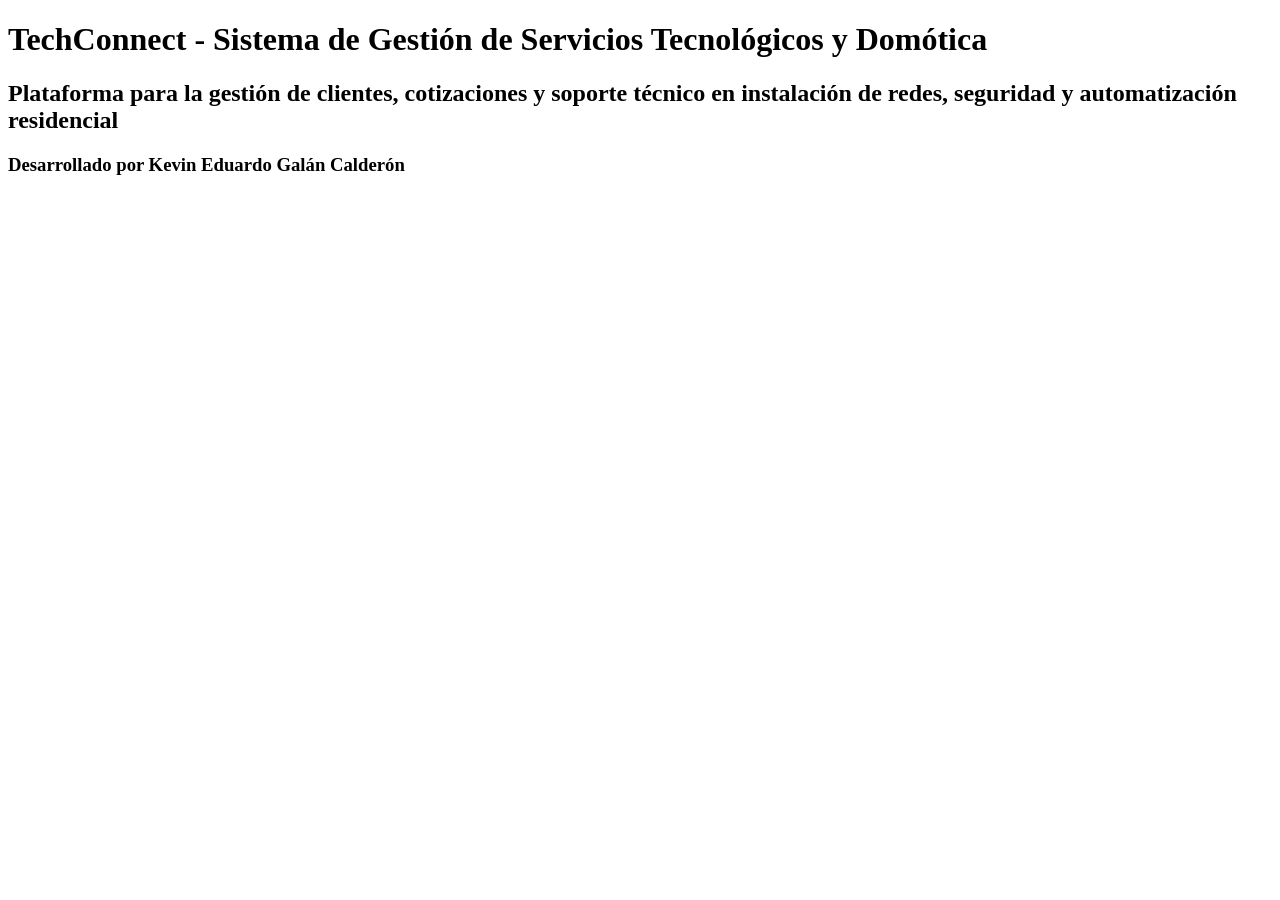
==== index.html @ f1951056 "Semana 2" ====
<!DOCTYPE html>
<html lang="es">
<head>
    <meta charset="UTF-8">
    <meta name="viewport" content="width=device-width, initial-scale=1.0">
    <title>TechConnect - Soluciones Tecnológicas</title>
</head>
<body>

    <h1>TechConnect - Sistema de Gestión de Servicios Tecnológicos y Domótica</h1>

    <h2>Plataforma para la gestión de clientes, cotizaciones y soporte técnico en instalación de redes, seguridad y automatización residencial</h2>

    <h3>Desarrollado por Kevin Eduardo Galán Calderón</h3>

</body>
</html>
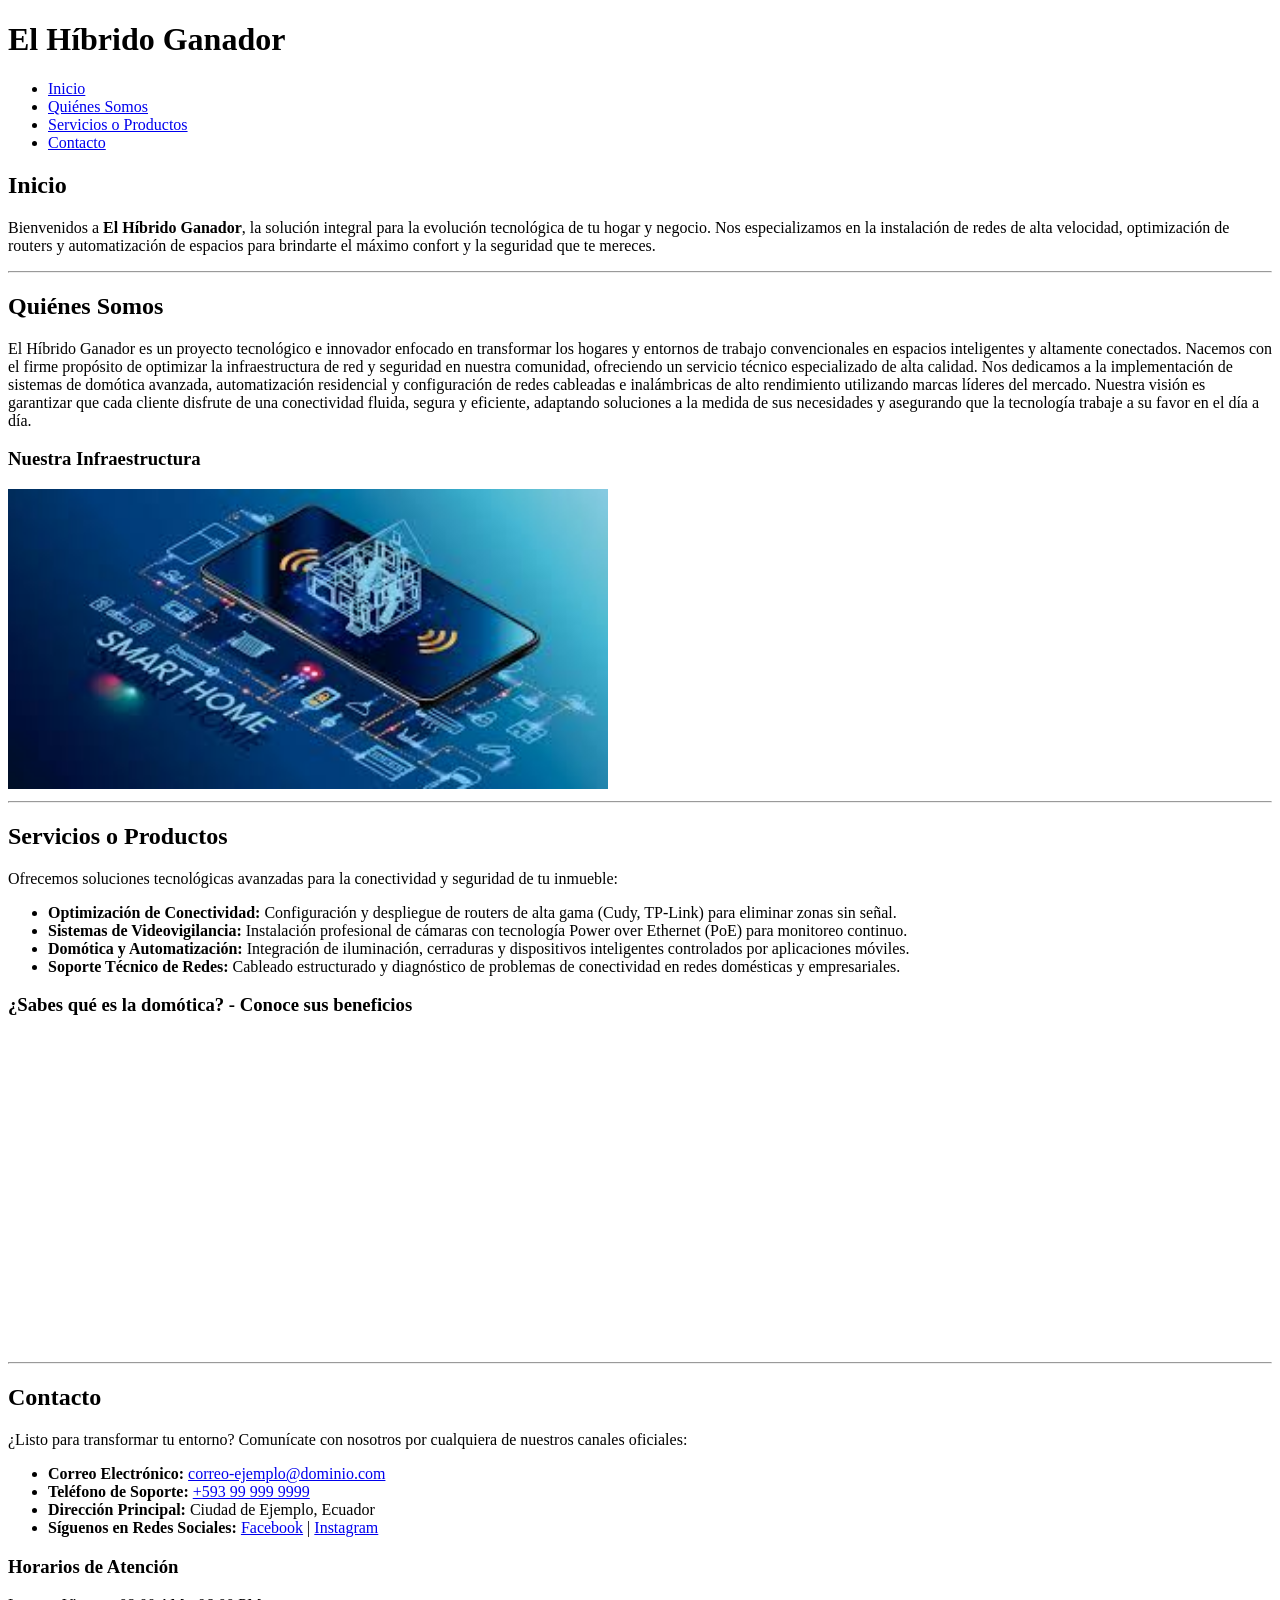
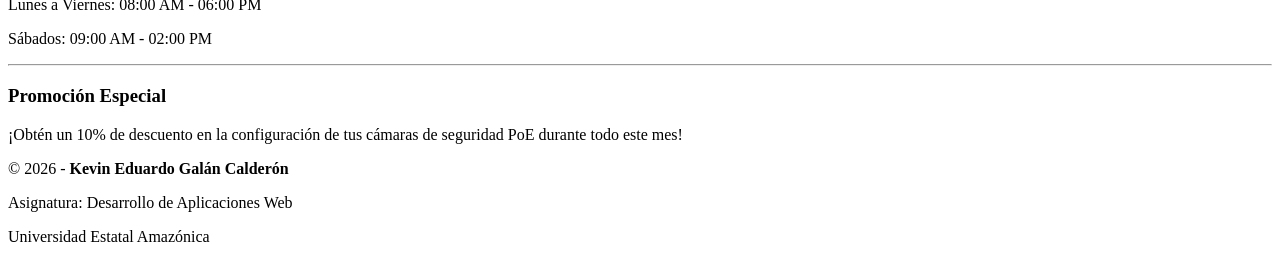
==== commit 3b0a58fe: "Senana 3 Actualizacion" ====
--- a/index.html
+++ b/index.html
@@ -3,15 +3,89 @@
 <head>
     <meta charset="UTF-8">
     <meta name="viewport" content="width=device-width, initial-scale=1.0">
-    <title>TechConnect - Soluciones Tecnológicas</title>
+    <title>El Híbrido Ganador - Domótica y Redes</title>
 </head>
 <body>
 
-    <h1>TechConnect - Sistema de Gestión de Servicios Tecnológicos y Domótica</h1>
+    <header>
+        <h1>El Híbrido Ganador</h1>
+        <nav>
+            <ul>
+                <li><a href="#inicio">Inicio</a></li>
+                <li><a href="#quienes-somos">Quiénes Somos</a></li>
+                <li><a href="#servicios">Servicios o Productos</a></li>
+                <li><a href="#contacto">Contacto</a></li>
+            </ul>
+        </nav>
+    </header>
 
-    <h2>Plataforma para la gestión de clientes, cotizaciones y soporte técnico en instalación de redes, seguridad y automatización residencial</h2>
+    <main>
+        
+        <section id="inicio">
+            <h2>Inicio</h2>
+            <p>Bienvenidos a <strong>El Híbrido Ganador</strong>, la solución integral para la evolución tecnológica de tu hogar y negocio. Nos especializamos en la instalación de redes de alta velocidad, optimización de routers y automatización de espacios para brindarte el máximo confort y la seguridad que te mereces.</p>
+        </section>
 
-    <h3>Desarrollado por Kevin Eduardo Galán Calderón</h3>
+        <hr>
+
+        <section id="quienes-somos">
+            <h2>Quiénes Somos</h2>
+            <article>
+                <p>El Híbrido Ganador es un proyecto tecnológico e innovador enfocado en transformar los hogares y entornos de trabajo convencionales en espacios inteligentes y altamente conectados. Nacemos con el firme propósito de optimizar la infraestructura de red y seguridad en nuestra comunidad, ofreciendo un servicio técnico especializado de alta calidad. Nos dedicamos a la implementación de sistemas de domótica avanzada, automatización residencial y configuración de redes cableadas e inalámbricas de alto rendimiento utilizando marcas líderes del mercado. Nuestra visión es garantizar que cada cliente disfrute de una conectividad fluida, segura y eficiente, adaptando soluciones a la medida de sus necesidades y asegurando que la tecnología trabaje a su favor en el día a día.</p>
+            </article>
+            
+            <h3>Nuestra Infraestructura</h3>
+            <img src="redes.jpg" alt="Instalación de redes y seguridad de El Híbrido Ganador" width="600">
+        </section>
+
+        <hr>
+
+        <section id="servicios">
+            <h2>Servicios o Productos</h2>
+            <p>Ofrecemos soluciones tecnológicas avanzadas para la conectividad y seguridad de tu inmueble:</p>
+            <ul>
+                <li><strong>Optimización de Conectividad:</strong> Configuración y despliegue de routers de alta gama (Cudy, TP-Link) para eliminar zonas sin señal.</li>
+                <li><strong>Sistemas de Videovigilancia:</strong> Instalación profesional de cámaras con tecnología Power over Ethernet (PoE) para monitoreo continuo.</li>
+                <li><strong>Domótica y Automatización:</strong> Integración de iluminación, cerraduras y dispositivos inteligentes controlados por aplicaciones móviles.</li>
+                <li><strong>Soporte Técnico de Redes:</strong> Cableado estructurado y diagnóstico de problemas de conectividad en redes domésticas y empresariales.</li>
+            </ul>
+
+            <h3>¿Sabes qué es la domótica? - Conoce sus beneficios</h3>
+            <iframe width="560" height="315" src="https://www.youtube.com/embed/5SGyidsfNmI" title="¿Sabes qué es la domótica? - El Híbrido Ganador" frameborder="0" allow="accelerometer; autoplay; clipboard-write; encrypted-media; gyroscope; picture-in-picture; web-share" allowfullscreen></iframe>
+        </section>
+
+        <hr>
+
+        <section id="contacto">
+            <h2>Contacto</h2>
+            <p>¿Listo para transformar tu entorno? Comunícate con nosotros por cualquiera de nuestros canales oficiales:</p>
+            <ul>
+                <li><strong>Correo Electrónico:</strong> <a href="mailto:correo-ejemplo@dominio.com">correo-ejemplo@dominio.com</a></li>
+                <li><strong>Teléfono de Soporte:</strong> <a href="tel:+593999999999">+593 99 999 9999</a></li>
+                <li><strong>Dirección Principal:</strong> Ciudad de Ejemplo, Ecuador</li>
+                <li><strong>Síguenos en Redes Sociales:</strong> 
+                    <a href="https://www.facebook.com" target="_blank">Facebook</a> | 
+                    <a href="https://www.instagram.com" target="_blank">Instagram</a>
+                </li>
+            </ul>
+        </section>
+
+    </main>
+
+    <aside>
+        <h3>Horarios de Atención</h3>
+        <p>Lunes a Viernes: 08:00 AM - 06:00 PM</p>
+        <p>Sábados: 09:00 AM - 02:00 PM</p>
+        <hr>
+        <h3>Promoción Especial</h3>
+        <p>¡Obtén un 10% de descuento en la configuración de tus cámaras de seguridad PoE durante todo este mes!</p>
+    </aside>
+
+    <footer>
+        <p>&copy; 2026 - <strong>Kevin Eduardo Galán Calderón</strong></p>
+        <p>Asignatura: Desarrollo de Aplicaciones Web</p>
+        <p>Universidad Estatal Amazónica</p>
+    </footer>
 
 </body>
 </html>
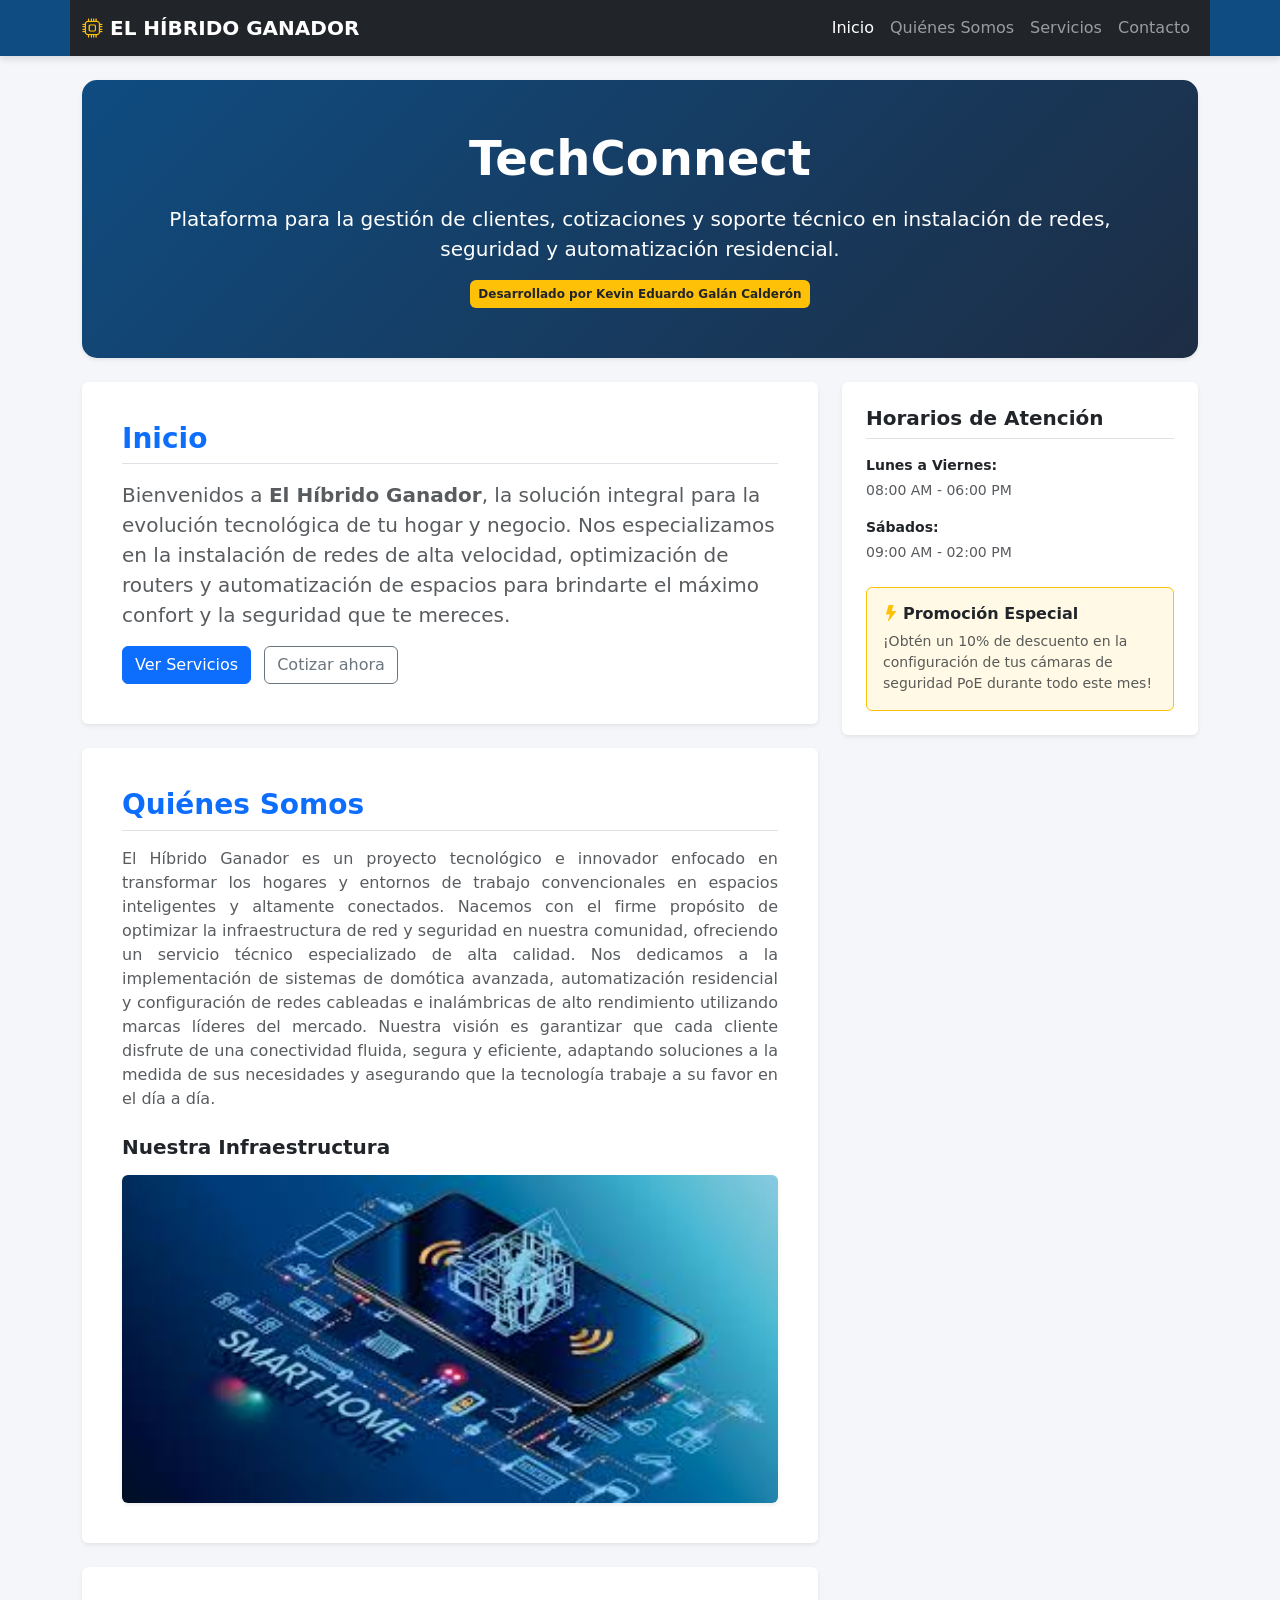
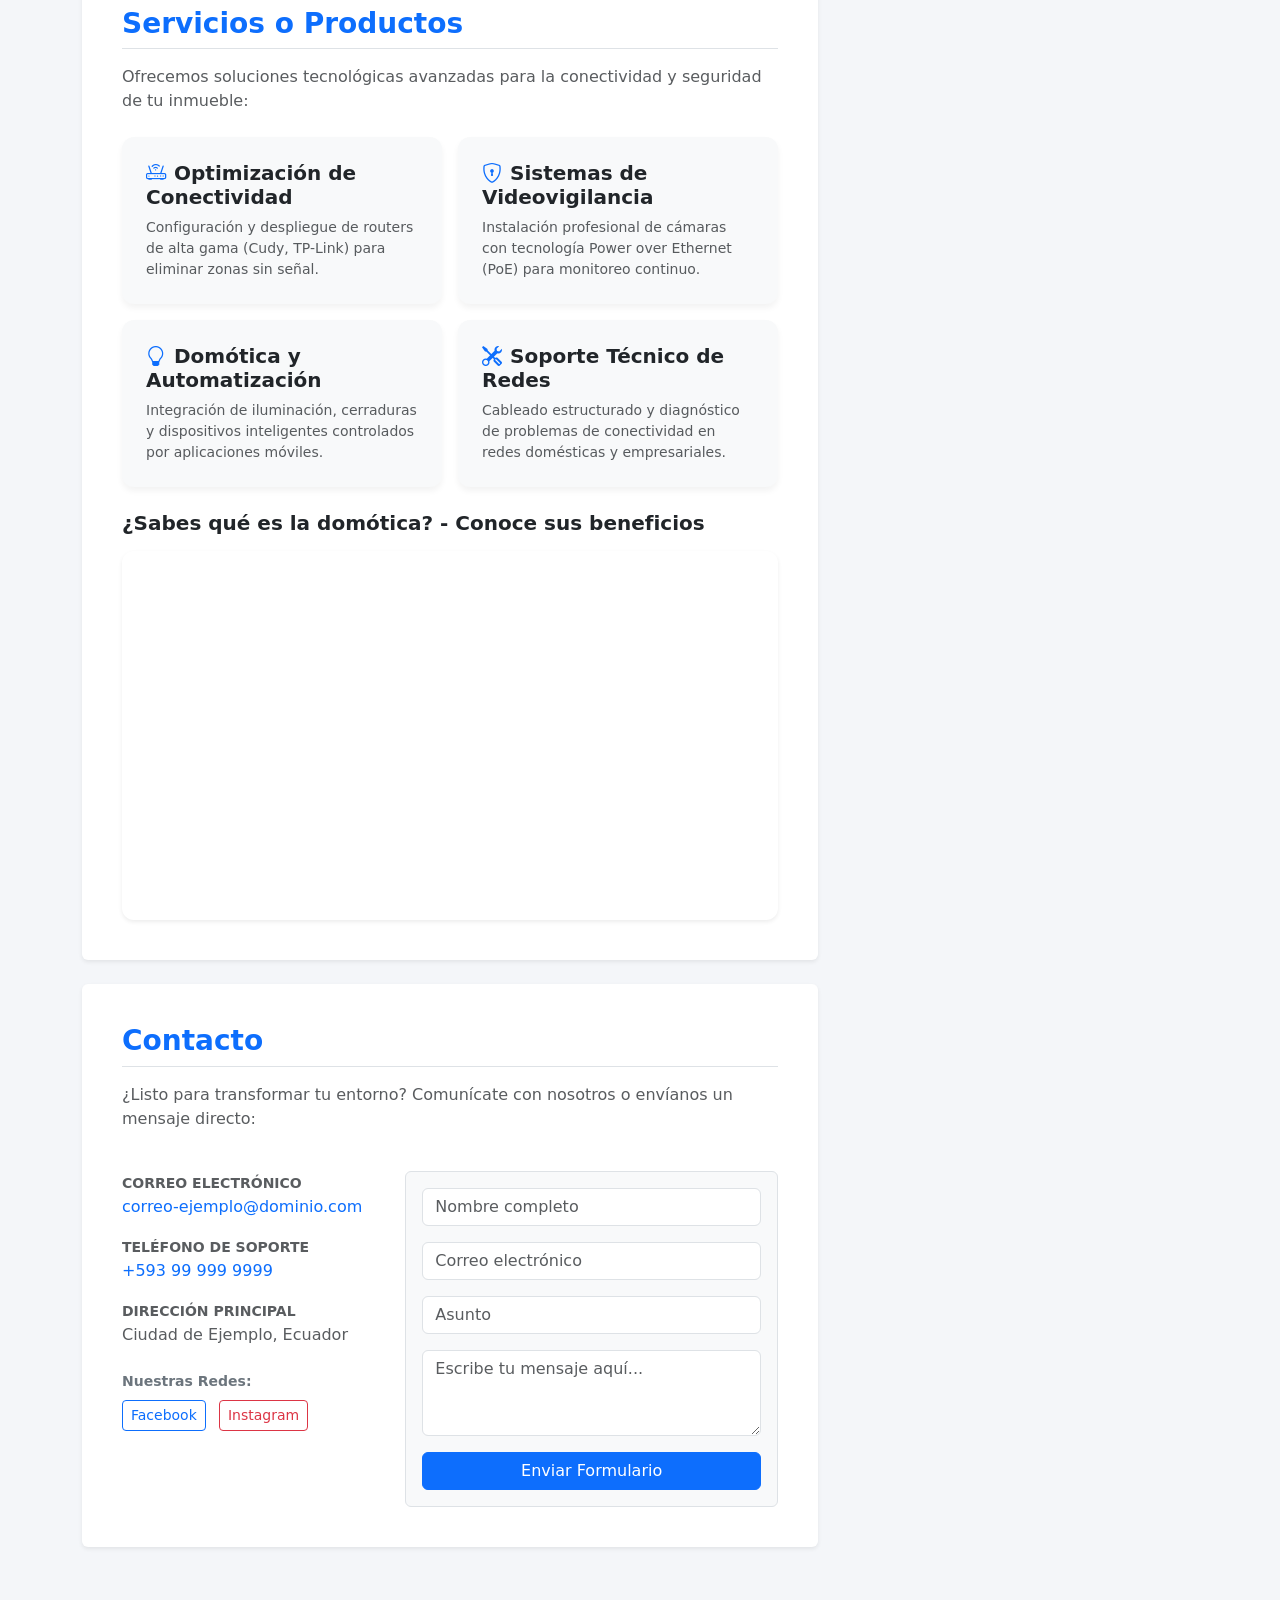
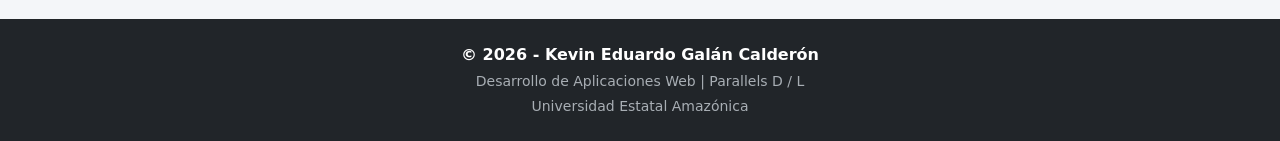
==== commit e3e81c08: "Semana 4 Actualizacion" ====
--- a/index.html
+++ b/index.html
@@ -4,88 +4,270 @@
     <meta charset="UTF-8">
     <meta name="viewport" content="width=device-width, initial-scale=1.0">
     <title>El Híbrido Ganador - Domótica y Redes</title>
+    
+    <link href="https://cdn.jsdelivr.net/npm/bootstrap@5.3.3/dist/css/bootstrap.min.css" rel="stylesheet">
+    <link rel="stylesheet" href="https://cdn.jsdelivr.net/npm/bootstrap-icons@1.11.3/font/bootstrap-icons.min.css">
+    
+    <style>
+        body {
+            font-family: 'Segoe UI', system-ui, sans-serif;
+            background-color: #f4f6f9;
+            color: #212529;
+        }
+
+        header {
+            background-color: #0f4c81;
+            box-shadow: 0 4px 6px rgba(0,0,0,0.1);
+        }
+
+        .hero {
+            background: linear-gradient(135deg, #0f4c81, #1d2d44);
+            color: white;
+            padding: 50px 20px;
+            border-radius: 15px;
+        }
+
+        .card-servicio {
+            border: none;
+            border-radius: 12px;
+            transition: all 0.3s ease;
+            box-shadow: 0 4px 6px rgba(0,0,0,0.05);
+        }
+
+        .card-servicio:hover {
+            transform: translateY(-4px);
+            box-shadow: 0 8px 15px rgba(15, 48, 81, 0.12);
+        }
+
+        .video-wrapper {
+            position: relative;
+            padding-bottom: 56.25%;
+            height: 0;
+            overflow: hidden;
+            border-radius: 12px;
+        }
+
+        .video-wrapper iframe {
+            position: absolute;
+            top: 0;
+            left: 0;
+            width: 100%;
+            height: 100%;
+        }
+
+        aside {
+            background: #fff;
+            border-left: 4px solid #0f4c81;
+            border-radius: 6px;
+        }
+
+        footer {
+            background-color: #212529;
+            color: #a8aeb4;
+        }
+
+        @media (max-width: 768px) {
+            .hero {
+                padding: 30px 15px;
+            }
+            aside {
+                border-left: none;
+                border-top: 4px solid #0f4c81;
+            }
+        }
+    </style>
 </head>
 <body>
 
-    <header>
-        <h1>El Híbrido Ganador</h1>
-        <nav>
-            <ul>
-                <li><a href="#inicio">Inicio</a></li>
-                <li><a href="#quienes-somos">Quiénes Somos</a></li>
-                <li><a href="#servicios">Servicios o Productos</a></li>
-                <li><a href="#contacto">Contacto</a></li>
-            </ul>
+    <header class="sticky-top">
+        <nav class="navbar navbar-expand-lg navbar-dark bg-dark container">
+            <div class="container-fluid">
+                <a class="navbar-brand fw-bold text-uppercase" href="#">
+                    <i class="bi bi-cpu text-warning me-2"></i>El Híbrido Ganador
+                </a>
+                <button class="navbar-toggler" type="button" data-bs-toggle="collapse" data-bs-target="#menuNavegacion">
+                    <span class="navbar-toggler-icon"></span>
+                </button>
+                <div class="collapse navbar-collapse" id="menuNavegacion">
+                    <ul class="navbar-nav ms-auto">
+                        <li class="nav-item"><a class="nav-link active" href="#inicio">Inicio</a></li>
+                        <li class="nav-item"><a class="nav-link" href="#quienes-somos">Quiénes Somos</a></li>
+                        <li class="nav-item"><a class="nav-link" href="#servicios">Servicios</a></li>
+                        <li class="nav-item"><a class="nav-link" href="#contacto">Contacto</a></li>
+                    </ul>
+                </div>
+            </div>
         </nav>
     </header>
 
-    <main>
-        
-        <section id="inicio">
-            <h2>Inicio</h2>
-            <p>Bienvenidos a <strong>El Híbrido Ganador</strong>, la solución integral para la evolución tecnológica de tu hogar y negocio. Nos especializamos en la instalación de redes de alta velocidad, optimización de routers y automatización de espacios para brindarte el máximo confort y la seguridad que te mereces.</p>
-        </section>
-
-        <hr>
-
-        <section id="quienes-somos">
-            <h2>Quiénes Somos</h2>
-            <article>
-                <p>El Híbrido Ganador es un proyecto tecnológico e innovador enfocado en transformar los hogares y entornos de trabajo convencionales en espacios inteligentes y altamente conectados. Nacemos con el firme propósito de optimizar la infraestructura de red y seguridad en nuestra comunidad, ofreciendo un servicio técnico especializado de alta calidad. Nos dedicamos a la implementación de sistemas de domótica avanzada, automatización residencial y configuración de redes cableadas e inalámbricas de alto rendimiento utilizando marcas líderes del mercado. Nuestra visión es garantizar que cada cliente disfrute de una conectividad fluida, segura y eficiente, adaptando soluciones a la medida de sus necesidades y asegurando que la tecnología trabaje a su favor en el día a día.</p>
-            </article>
+    <div class="container my-4 text-center">
+        <div class="hero shadow-sm">
+            <h1 class="display-5 fw-bold mb-3">TechConnect</h1>
+            <p class="lead px-3">
+                Plataforma para la gestión de clientes, cotizaciones y soporte técnico en instalación de redes, seguridad y automatización residencial.
+            </p>
+            <span class="badge bg-warning text-dark p-2">Desarrollado por Kevin Eduardo Galán Calderón</span>
+        </div>
+    </div>
+
+    <main class="container mb-5">
+        <div class="row g-4">
             
-            <h3>Nuestra Infraestructura</h3>
-            <img src="redes.jpg" alt="Instalación de redes y seguridad de El Híbrido Ganador" width="600">
-        </section>
-
-        <hr>
-
-        <section id="servicios">
-            <h2>Servicios o Productos</h2>
-            <p>Ofrecemos soluciones tecnológicas avanzadas para la conectividad y seguridad de tu inmueble:</p>
-            <ul>
-                <li><strong>Optimización de Conectividad:</strong> Configuración y despliegue de routers de alta gama (Cudy, TP-Link) para eliminar zonas sin señal.</li>
-                <li><strong>Sistemas de Videovigilancia:</strong> Instalación profesional de cámaras con tecnología Power over Ethernet (PoE) para monitoreo continuo.</li>
-                <li><strong>Domótica y Automatización:</strong> Integración de iluminación, cerraduras y dispositivos inteligentes controlados por aplicaciones móviles.</li>
-                <li><strong>Soporte Técnico de Redes:</strong> Cableado estructurado y diagnóstico de problemas de conectividad en redes domésticas y empresariales.</li>
-            </ul>
-
-            <h3>¿Sabes qué es la domótica? - Conoce sus beneficios</h3>
-            <iframe width="560" height="315" src="https://www.youtube.com/embed/5SGyidsfNmI" title="¿Sabes qué es la domótica? - El Híbrido Ganador" frameborder="0" allow="accelerometer; autoplay; clipboard-write; encrypted-media; gyroscope; picture-in-picture; web-share" allowfullscreen></iframe>
-        </section>
-
-        <hr>
-
-        <section id="contacto">
-            <h2>Contacto</h2>
-            <p>¿Listo para transformar tu entorno? Comunícate con nosotros por cualquiera de nuestros canales oficiales:</p>
-            <ul>
-                <li><strong>Correo Electrónico:</strong> <a href="mailto:correo-ejemplo@dominio.com">correo-ejemplo@dominio.com</a></li>
-                <li><strong>Teléfono de Soporte:</strong> <a href="tel:+593999999999">+593 99 999 9999</a></li>
-                <li><strong>Dirección Principal:</strong> Ciudad de Ejemplo, Ecuador</li>
-                <li><strong>Síguenos en Redes Sociales:</strong> 
-                    <a href="https://www.facebook.com" target="_blank">Facebook</a> | 
-                    <a href="https://www.instagram.com" target="_blank">Instagram</a>
-                </li>
-            </ul>
-        </section>
-
+            <div class="col-lg-8">
+                
+                <section id="inicio" class="card p-4 mb-4 border-0 shadow-sm">
+                    <div class="card-body">
+                        <h2 class="h3 border-bottom pb-2 text-primary fw-bold mb-3">Inicio</h2>
+                        <p class="card-text fs-5 text-muted">
+                            Bienvenidos a <strong>El Híbrido Ganador</strong>, la solución integral para la evolución tecnológica de tu hogar y negocio. Nos especializamos en la instalación de redes de alta velocidad, optimización de routers y automatización de espacios para brindarte el máximo confort y la seguridad que te mereces.
+                        </p>
+                        <div class="mt-3">
+                            <a href="#servicios" class="btn btn-primary me-2">Ver Servicios</a>
+                            <a href="#contacto" class="btn btn-outline-secondary">Cotizar ahora</a>
+                        </div>
+                    </div>
+                </section>
+
+                <section id="quienes-somos" class="card p-4 mb-4 border-0 shadow-sm">
+                    <div class="card-body">
+                        <h2 class="h3 border-bottom pb-2 text-primary fw-bold mb-3">Quiénes Somos</h2>
+                        <article class="mb-4">
+                            <p class="text-muted" style="text-align: justify;">
+                                El Híbrido Ganador es un proyecto tecnológico e innovador enfocado en transformar los hogares y entornos de trabajo convencionales en espacios inteligentes y altamente conectados. Nacemos con el firme propósito de optimizar la infraestructura de red y seguridad en nuestra comunidad, ofreciendo un servicio técnico especializado de alta calidad. Nos dedicamos a la implementación de sistemas de domótica avanzada, automatización residencial y configuración de redes cableadas e inalámbricas de alto rendimiento utilizando marcas líderes del mercado. Nuestra visión es garantizar que cada cliente disfrute de una conectividad fluida, segura y eficiente, adaptando soluciones a la medida de sus necesidades y asegurando que la tecnología trabaje a su favor en el día a día.
+                            </p>
+                        </article>
+                        
+                        <h3 class="h5 fw-bold mb-3">Nuestra Infraestructura</h3>
+                        <div class="text-center">
+                            <img src="redes.jpg" alt="Instalación de redes y seguridad" class="img-fluid rounded shadow-sm w-100">
+                        </div>
+                    </div>
+                </section>
+
+                <section id="servicios" class="card p-4 mb-4 border-0 shadow-sm">
+                    <div class="card-body">
+                        <h2 class="h3 border-bottom pb-2 text-primary fw-bold mb-3">Servicios o Productos</h2>
+                        <p class="text-muted mb-4">Ofrecemos soluciones tecnológicas avanzadas para la conectividad y seguridad de tu inmueble:</p>
+                        
+                        <div class="row g-3">
+                            <div class="col-md-6">
+                                <div class="card h-100 bg-light card-servicio p-2">
+                                    <div class="card-body">
+                                        <h5 class="card-title fw-bold text-dark"><i class="bi bi-router me-2 text-primary"></i>Optimización de Conectividad</h5>
+                                        <p class="card-text text-muted small">Configuración y despliegue de routers de alta gama (Cudy, TP-Link) para eliminar zonas sin señal.</p>
+                                    </div>
+                                </div>
+                            </div>
+                            <div class="col-md-6">
+                                <div class="card h-100 bg-light card-servicio p-2">
+                                    <div class="card-body">
+                                        <h5 class="card-title fw-bold text-dark"><i class="bi bi-shield-lock me-2 text-primary"></i>Sistemas de Videovigilancia</h5>
+                                        <p class="card-text text-muted small">Instalación profesional de cámaras con tecnología Power over Ethernet (PoE) para monitoreo continuo.</p>
+                                    </div>
+                                </div>
+                            </div>
+                            <div class="col-md-6">
+                                <div class="card h-100 bg-light card-servicio p-2">
+                                    <div class="card-body">
+                                        <h5 class="card-title fw-bold text-dark"><i class="bi bi-lightbulb me-2 text-primary"></i>Domótica y Automatización</h5>
+                                        <p class="card-text text-muted small">Integración de iluminación, cerraduras y dispositivos inteligentes controlados por aplicaciones móviles.</p>
+                                    </div>
+                                </div>
+                            </div>
+                            <div class="col-md-6">
+                                <div class="card h-100 bg-light card-servicio p-2">
+                                    <div class="card-body">
+                                        <h5 class="card-title fw-bold text-dark"><i class="bi bi-tools me-2 text-primary"></i>Soporte Técnico de Redes</h5>
+                                        <p class="card-text text-muted small">Cableado estructurado y diagnóstico de problemas de conectividad en redes domésticas y empresariales.</p>
+                                    </div>
+                                </div>
+                            </div>
+                        </div>
+
+                        <h3 class="h5 fw-bold mt-4 mb-3">¿Sabes qué es la domótica? - Conoce sus beneficios</h3>
+                        <div class="video-wrapper shadow-sm">
+                            <iframe src="https://www.youtube.com/embed/5SGyidsfNmI" title="¿Sabes qué es la domótica?" allowfullscreen></iframe>
+                        </div>
+                    </div>
+                </section>
+
+                <section id="contacto" class="card p-4 mb-4 border-0 shadow-sm">
+                    <div class="card-body">
+                        <h2 class="h3 border-bottom pb-2 text-primary fw-bold mb-3">Contacto</h2>
+                        <p class="text-muted">¿Listo para transformar tu entorno? Comunícate con nosotros o envíanos un mensaje directo:</p>
+                        
+                        <div class="row g-4 mt-2">
+                            <div class="col-md-5">
+                                <div class="mb-3">
+                                    <span class="text-uppercase text-muted small fw-bold">Correo Electrónico</span>
+                                    <p><a href="mailto:correo-ejemplo@dominio.com" class="text-decoration-none">correo-ejemplo@dominio.com</a></p>
+                                </div>
+                                <div class="mb-3">
+                                    <span class="text-uppercase text-muted small fw-bold">Teléfono de Soporte</span>
+                                    <p><a href="tel:+593999999999" class="text-decoration-none">+593 99 999 9999</a></p>
+                                </div>
+                                <div class="mb-3">
+                                    <span class="text-uppercase text-muted small fw-bold">Dirección Principal</span>
+                                    <p class="text-muted">Ciudad de Ejemplo, Ecuador</p>
+                                </div>
+                                <div class="mt-4">
+                                    <p class="small fw-bold text-secondary mb-2">Nuestras Redes:</p>
+                                    <a href="https://www.facebook.com" target="_blank" class="btn btn-sm btn-outline-primary me-2">Facebook</a>
+                                    <a href="https://www.instagram.com" target="_blank" class="btn btn-sm btn-outline-danger">Instagram</a>
+                                </div>
+                            </div>
+                            
+                            <div class="col-md-7">
+                                <form action="#" method="POST" class="p-3 bg-light rounded border">
+                                    <div class="mb-3">
+                                        <input type="text" class="form-control" placeholder="Nombre completo" required>
+                                    </div>
+                                    <div class="mb-3">
+                                        <input type="email" class="form-control" placeholder="Correo electrónico" required>
+                                    </div>
+                                    <div class="mb-3">
+                                        <input type="text" class="form-control" placeholder="Asunto" required>
+                                    </div>
+                                    <div class="mb-3">
+                                        <textarea class="form-control" rows="3" placeholder="Escribe tu mensaje aquí..." required></textarea>
+                                    </div>
+                                    <button type="submit" class="btn btn-primary w-100">Enviar Formulario</button>
+                                </form>
+                            </div>
+                        </div>
+                    </div>
+                </section>
+
+            </div>
+
+            <div class="col-lg-4">
+                <aside class="p-4 mb-4 border-0 shadow-sm sticky-lg-top" style="top: 85px;">
+                    <h3 class="h5 fw-bold text-dark border-bottom pb-2 mb-3">Horarios de Atención</h3>
+                    <p class="mb-1 small"><strong>Lunes a Viernes:</strong></p>
+                    <p class="text-muted small">08:00 AM - 06:00 PM</p>
+                    <p class="mb-1 small"><strong>Sábados:</strong></p>
+                    <p class="text-muted small">09:00 AM - 02:00 PM</p>
+                    
+                    <div class="bg-warning bg-opacity-10 p-3 rounded border border-warning mt-4">
+                        <h4 class="h6 fw-bold text-dark mb-2"><i class="bi bi-lightning-fill text-warning me-1"></i>Promoción Especial</h4>
+                        <p class="small text-muted mb-0">
+                            ¡Obtén un 10% de descuento en la configuración de tus cámaras de seguridad PoE durante todo este mes!
+                        </p>
+                    </div>
+                </aside>
+            </div>
+
+        </div>
     </main>
 
-    <aside>
-        <h3>Horarios de Atención</h3>
-        <p>Lunes a Viernes: 08:00 AM - 06:00 PM</p>
-        <p>Sábados: 09:00 AM - 02:00 PM</p>
-        <hr>
-        <h3>Promoción Especial</h3>
-        <p>¡Obtén un 10% de descuento en la configuración de tus cámaras de seguridad PoE durante todo este mes!</p>
-    </aside>
-
-    <footer>
-        <p>&copy; 2026 - <strong>Kevin Eduardo Galán Calderón</strong></p>
-        <p>Asignatura: Desarrollo de Aplicaciones Web</p>
-        <p>Universidad Estatal Amazónica</p>
+    <footer class="text-center py-4">
+        <div class="container">
+            <p class="mb-1 fw-bold text-white">&copy; 2026 - Kevin Eduardo Galán Calderón</p>
+            <p class="mb-1 small">Desarrollo de Aplicaciones Web | Parallels D / L</p>
+            <p class="mb-0 small">Universidad Estatal Amazónica</p>
+        </div>
     </footer>
 
+    <script src="https://cdn.jsdelivr.net/npm/bootstrap@5.3.3/dist/js/bootstrap.bundle.min.js"></script>
 </body>
 </html>
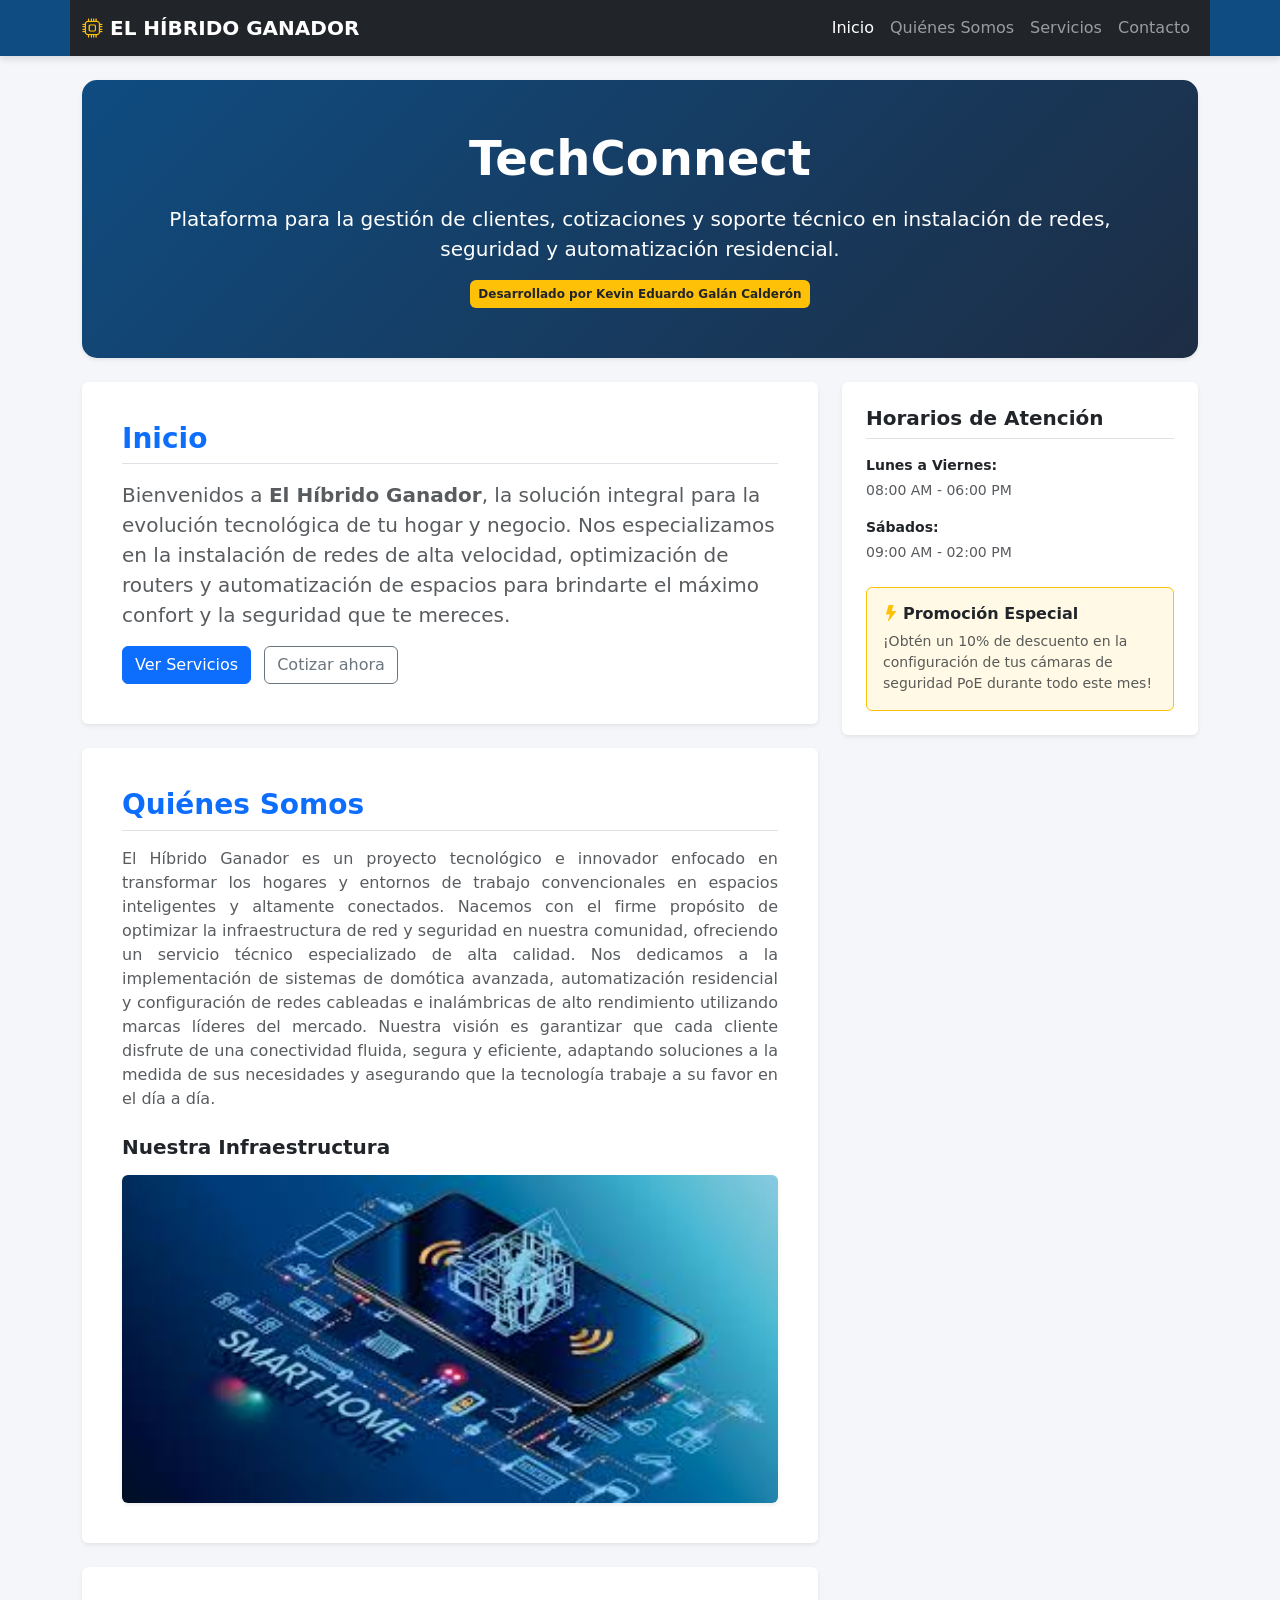
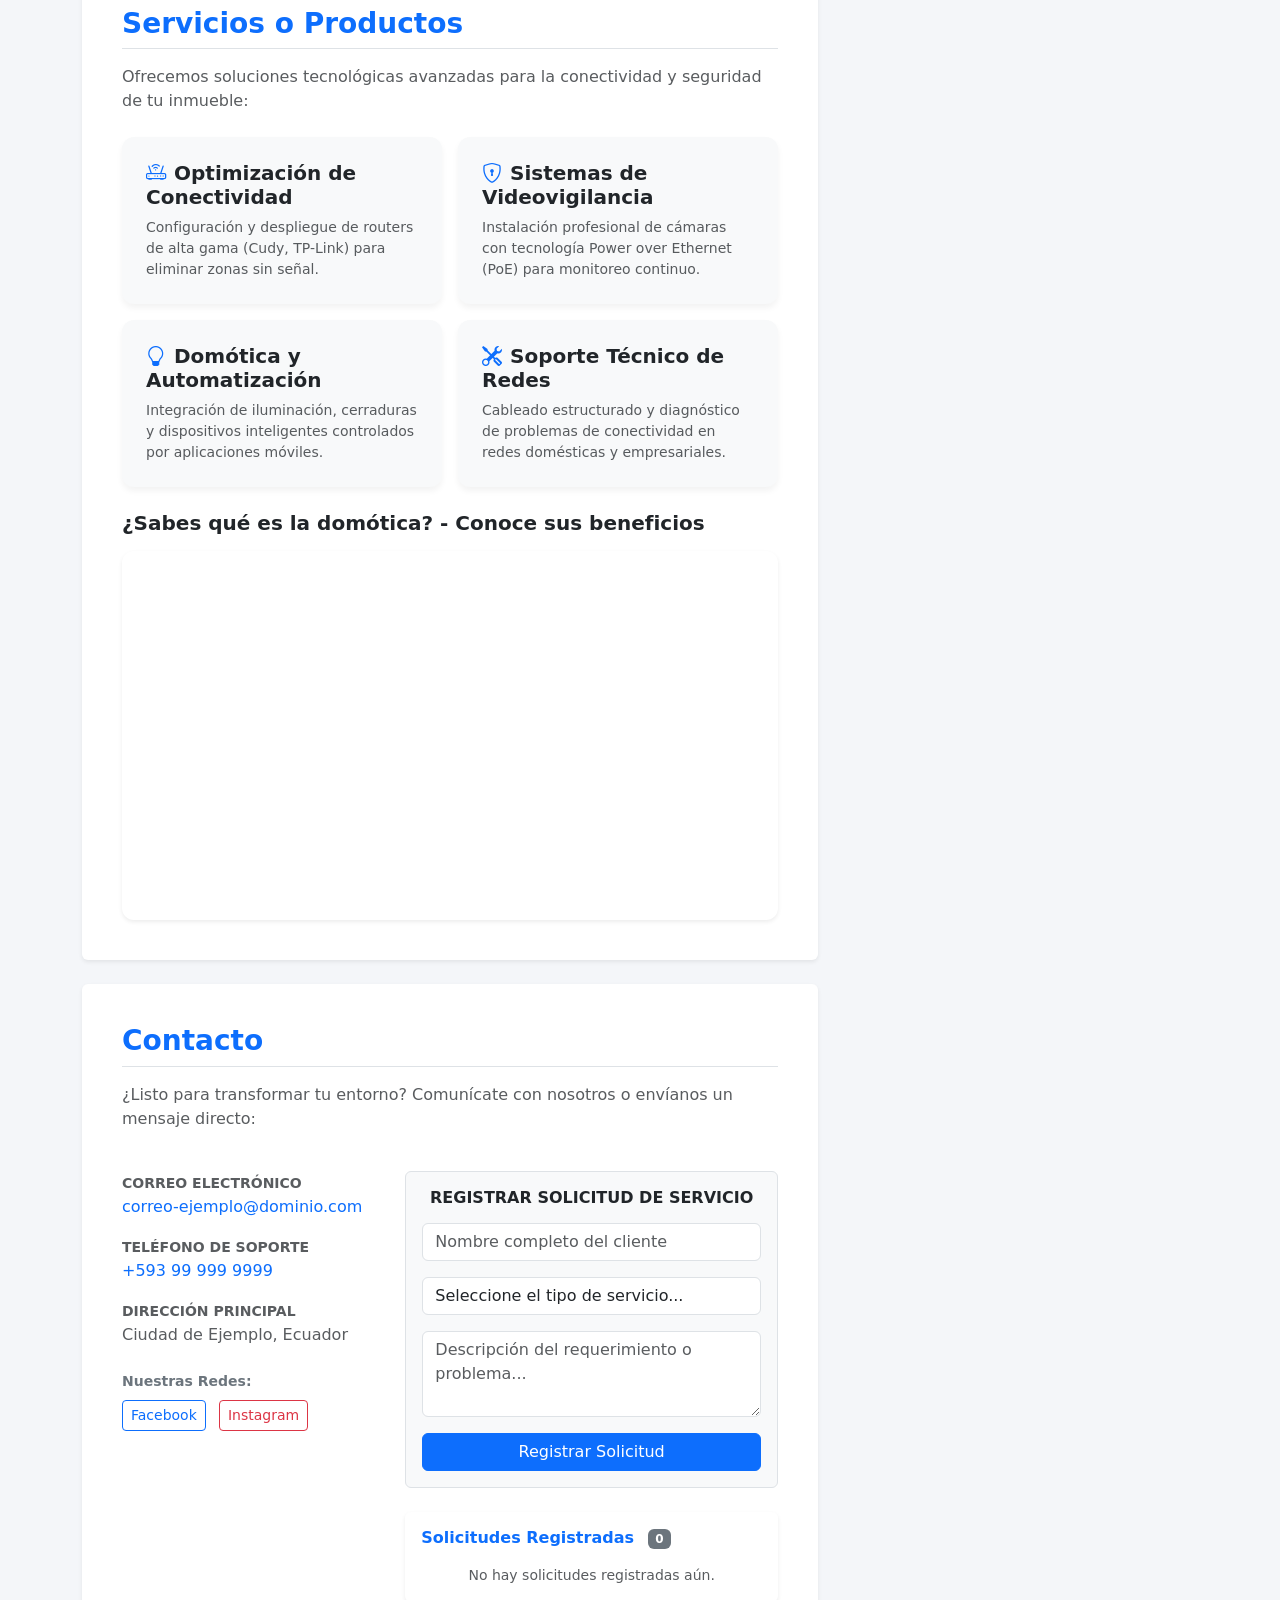
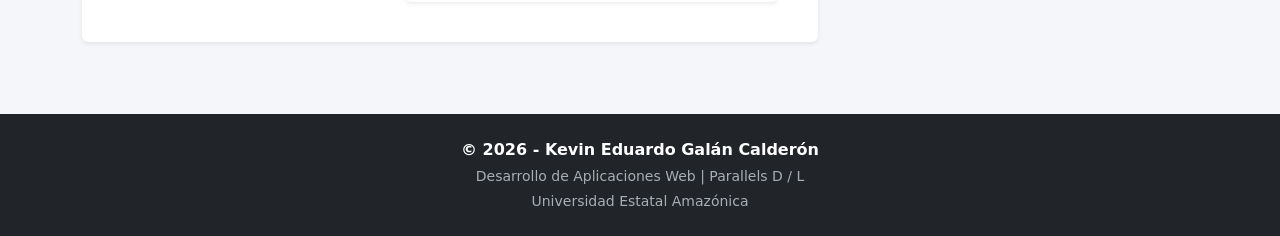
==== commit 6c4c1efd: "(Semana 5): U2 Avance 1/4 :Fundamentos de JavaScript: manipulación del DOM y eventos." ====
--- a/index.html
+++ b/index.html
@@ -218,21 +218,39 @@
                             </div>
                             
                             <div class="col-md-7">
-                                <form action="#" method="POST" class="p-3 bg-light rounded border">
+                                <form id="formSolicitudes" class="p-3 bg-light rounded border mb-4">
+                                    <h4 class="h6 fw-bold text-dark mb-3 text-center text-uppercase">Registrar Solicitud de Servicio</h4>
+                                    
                                     <div class="mb-3">
-                                        <input type="text" class="form-control" placeholder="Nombre completo" required>
-                                    </div>
+                                        <input type="text" id="nombreCliente" class="form-control" placeholder="Nombre completo del cliente">
+                                    </div>
+                                    
                                     <div class="mb-3">
-                                        <input type="email" class="form-control" placeholder="Correo electrónico" required>
-                                    </div>
+                                        <select id="tipoServicio" class="form-control">
+                                            <option value="">Seleccione el tipo de servicio...</option>
+                                            <option value="Optimización de Conectividad">Optimización de Conectividad</option>
+                                            <option value="Sistemas de Videovigilancia">Sistemas de Videovigilancia</option>
+                                            <option value="Domótica y Automatización">Domótica y Automatización</option>
+                                            <option value="Soporte Técnico de Redes">Soporte Técnico de Redes</option>
+                                        </select>
+                                    </div>
+                                    
                                     <div class="mb-3">
-                                        <input type="text" class="form-control" placeholder="Asunto" required>
-                                    </div>
-                                    <div class="mb-3">
-                                        <textarea class="form-control" rows="3" placeholder="Escribe tu mensaje aquí..." required></textarea>
-                                    </div>
-                                    <button type="submit" class="btn btn-primary w-100">Enviar Formulario</button>
+                                        <textarea id="descripcionProblema" class="form-control" rows="3" placeholder="Descripción del requerimiento o problema..."></textarea>
+                                    </div>
+                                    
+                                    <button type="submit" class="btn btn-primary w-100">Registrar Solicitud</button>
                                 </form>
+
+                                <div class="card border-0 shadow-sm p-3 bg-white">
+                                    <h4 class="h6 fw-bold text-primary mb-3">
+                                        Solicitudes Registradas 
+                                        <span id="contadorSolicitudes" class="badge bg-secondary ms-2">0</span>
+                                    </h4>
+                                    <div id="contenedorLista" class="row g-2">
+                                        <p id="mensajeVacio" class="text-muted small text-center mb-0">No hay solicitudes registradas aún.</p>
+                                    </div>
+                                </div>
                             </div>
                         </div>
                     </div>
@@ -269,5 +287,7 @@
     </footer>
 
     <script src="https://cdn.jsdelivr.net/npm/bootstrap@5.3.3/dist/js/bootstrap.bundle.min.js"></script>
+    
+    <script src="script.js"></script>
 </body>
 </html>
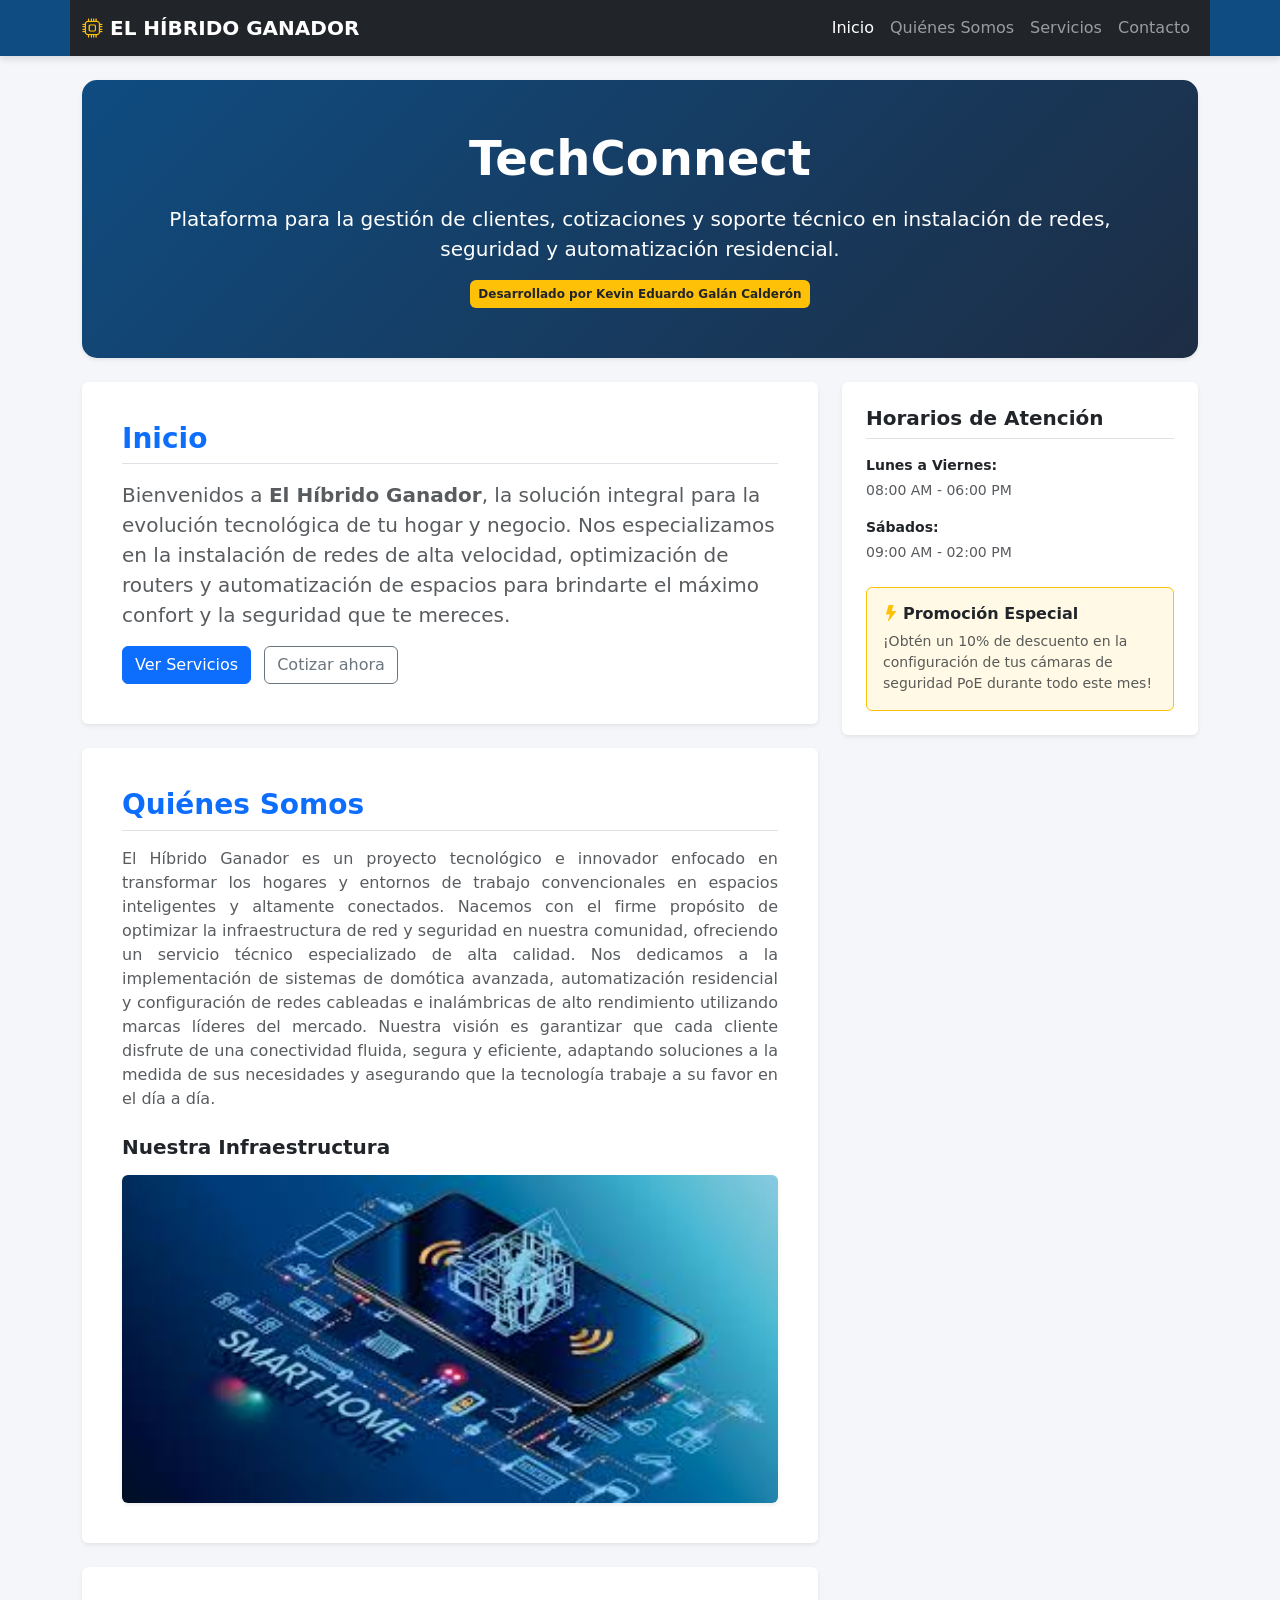
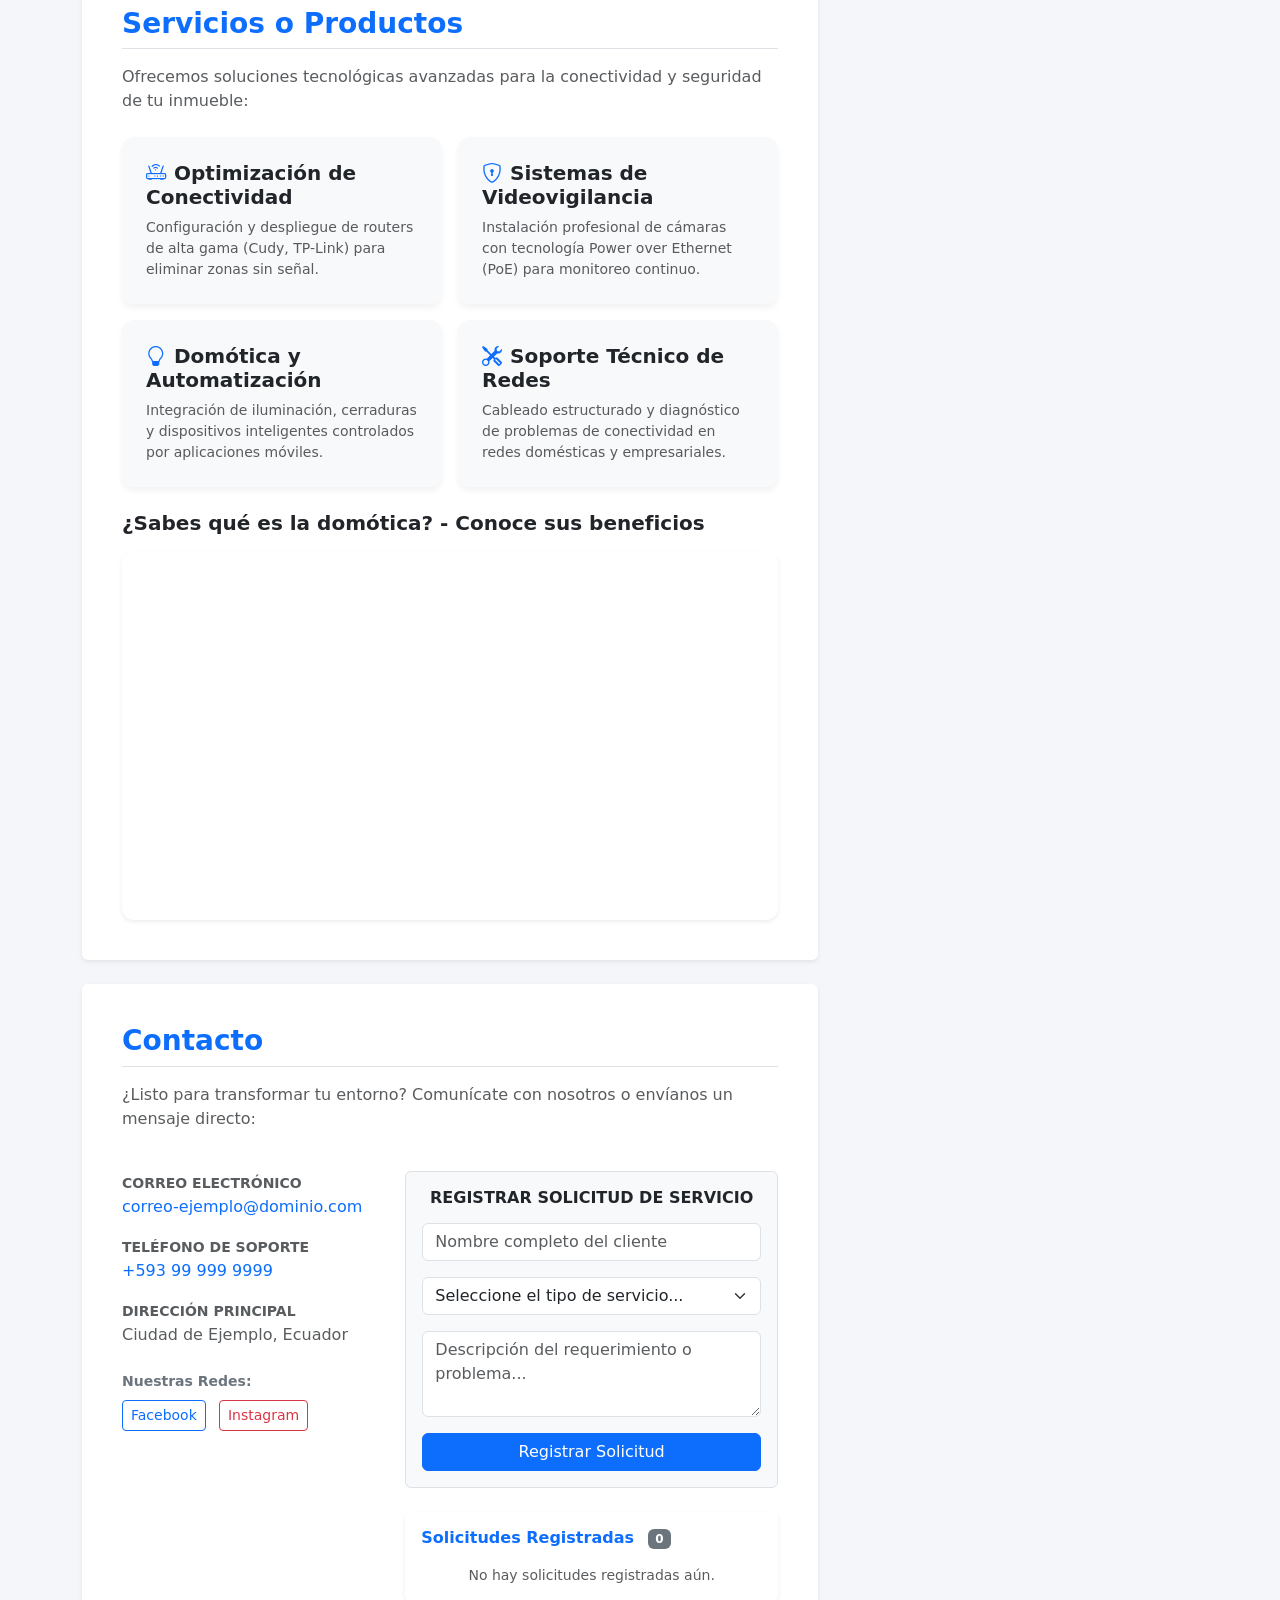
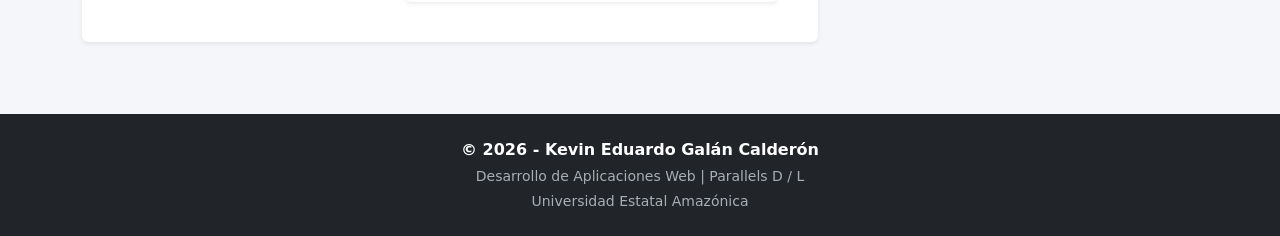
==== commit 9a031406: "Semana 6 Proyecto Integrador U2 - Avance 6/16: Validaciones dinámicas y manejo de formularios" ====
--- a/index.html
+++ b/index.html
@@ -218,25 +218,28 @@
                             </div>
                             
                             <div class="col-md-7">
-                                <form id="formSolicitudes" class="p-3 bg-light rounded border mb-4">
+                                <form id="formSolicitudes" class="p-3 bg-light rounded border mb-4" novalidate>
                                     <h4 class="h6 fw-bold text-dark mb-3 text-center text-uppercase">Registrar Solicitud de Servicio</h4>
                                     
                                     <div class="mb-3">
                                         <input type="text" id="nombreCliente" class="form-control" placeholder="Nombre completo del cliente">
+                                        <div class="invalid-feedback">El nombre es obligatorio (mínimo 3 caracteres).</div>
                                     </div>
                                     
                                     <div class="mb-3">
-                                        <select id="tipoServicio" class="form-control">
+                                        <select id="tipoServicio" class="form-select">
                                             <option value="">Seleccione el tipo de servicio...</option>
                                             <option value="Optimización de Conectividad">Optimización de Conectividad</option>
                                             <option value="Sistemas de Videovigilancia">Sistemas de Videovigilancia</option>
                                             <option value="Domótica y Automatización">Domótica y Automatización</option>
                                             <option value="Soporte Técnico de Redes">Soporte Técnico de Redes</option>
                                         </select>
+                                        <div class="invalid-feedback">Por favor, selecciona una opción válida.</div>
                                     </div>
                                     
                                     <div class="mb-3">
                                         <textarea id="descripcionProblema" class="form-control" rows="3" placeholder="Descripción del requerimiento o problema..."></textarea>
+                                        <div class="invalid-feedback">La descripción debe tener al menos 10 caracteres.</div>
                                     </div>
                                     
                                     <button type="submit" class="btn btn-primary w-100">Registrar Solicitud</button>
@@ -255,7 +258,6 @@
                         </div>
                     </div>
                 </section>
-
             </div>
 
             <div class="col-lg-4">
@@ -287,7 +289,6 @@
     </footer>
 
     <script src="https://cdn.jsdelivr.net/npm/bootstrap@5.3.3/dist/js/bootstrap.bundle.min.js"></script>
-    
     <script src="script.js"></script>
 </body>
 </html>
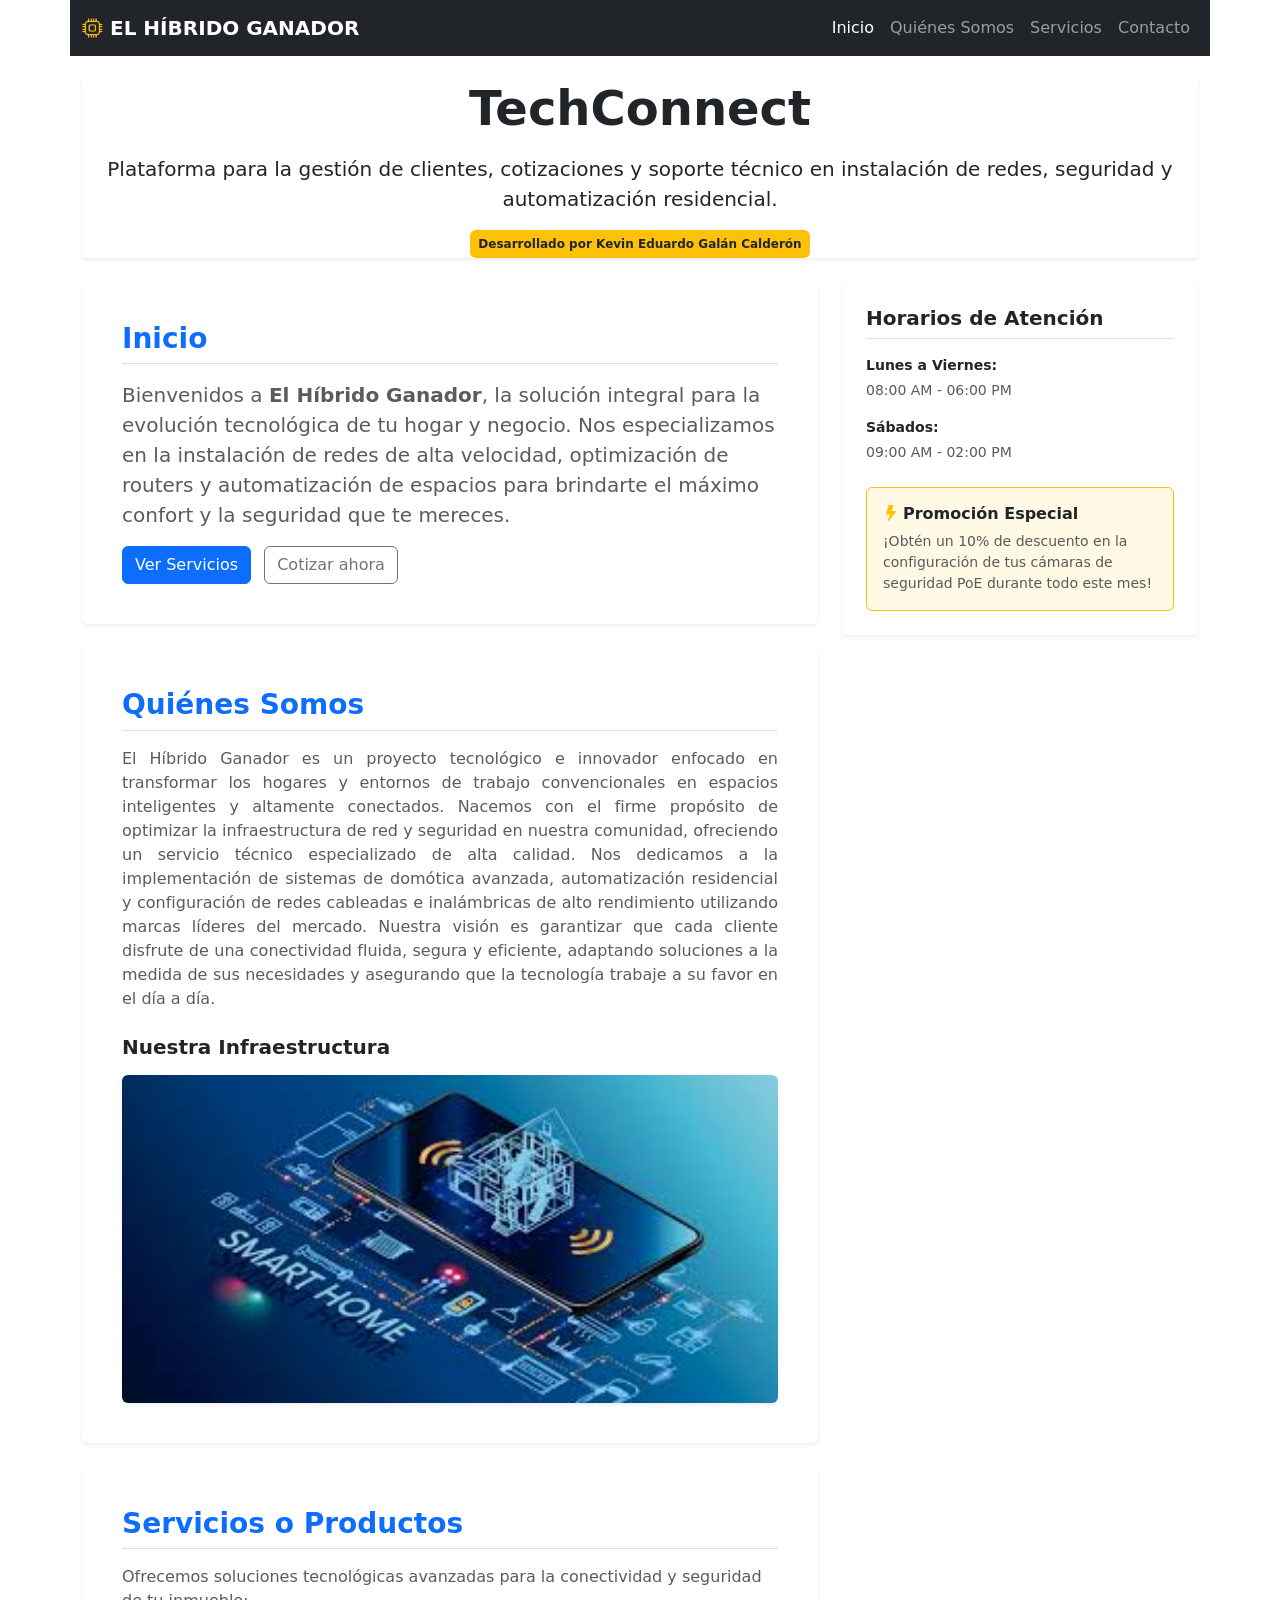
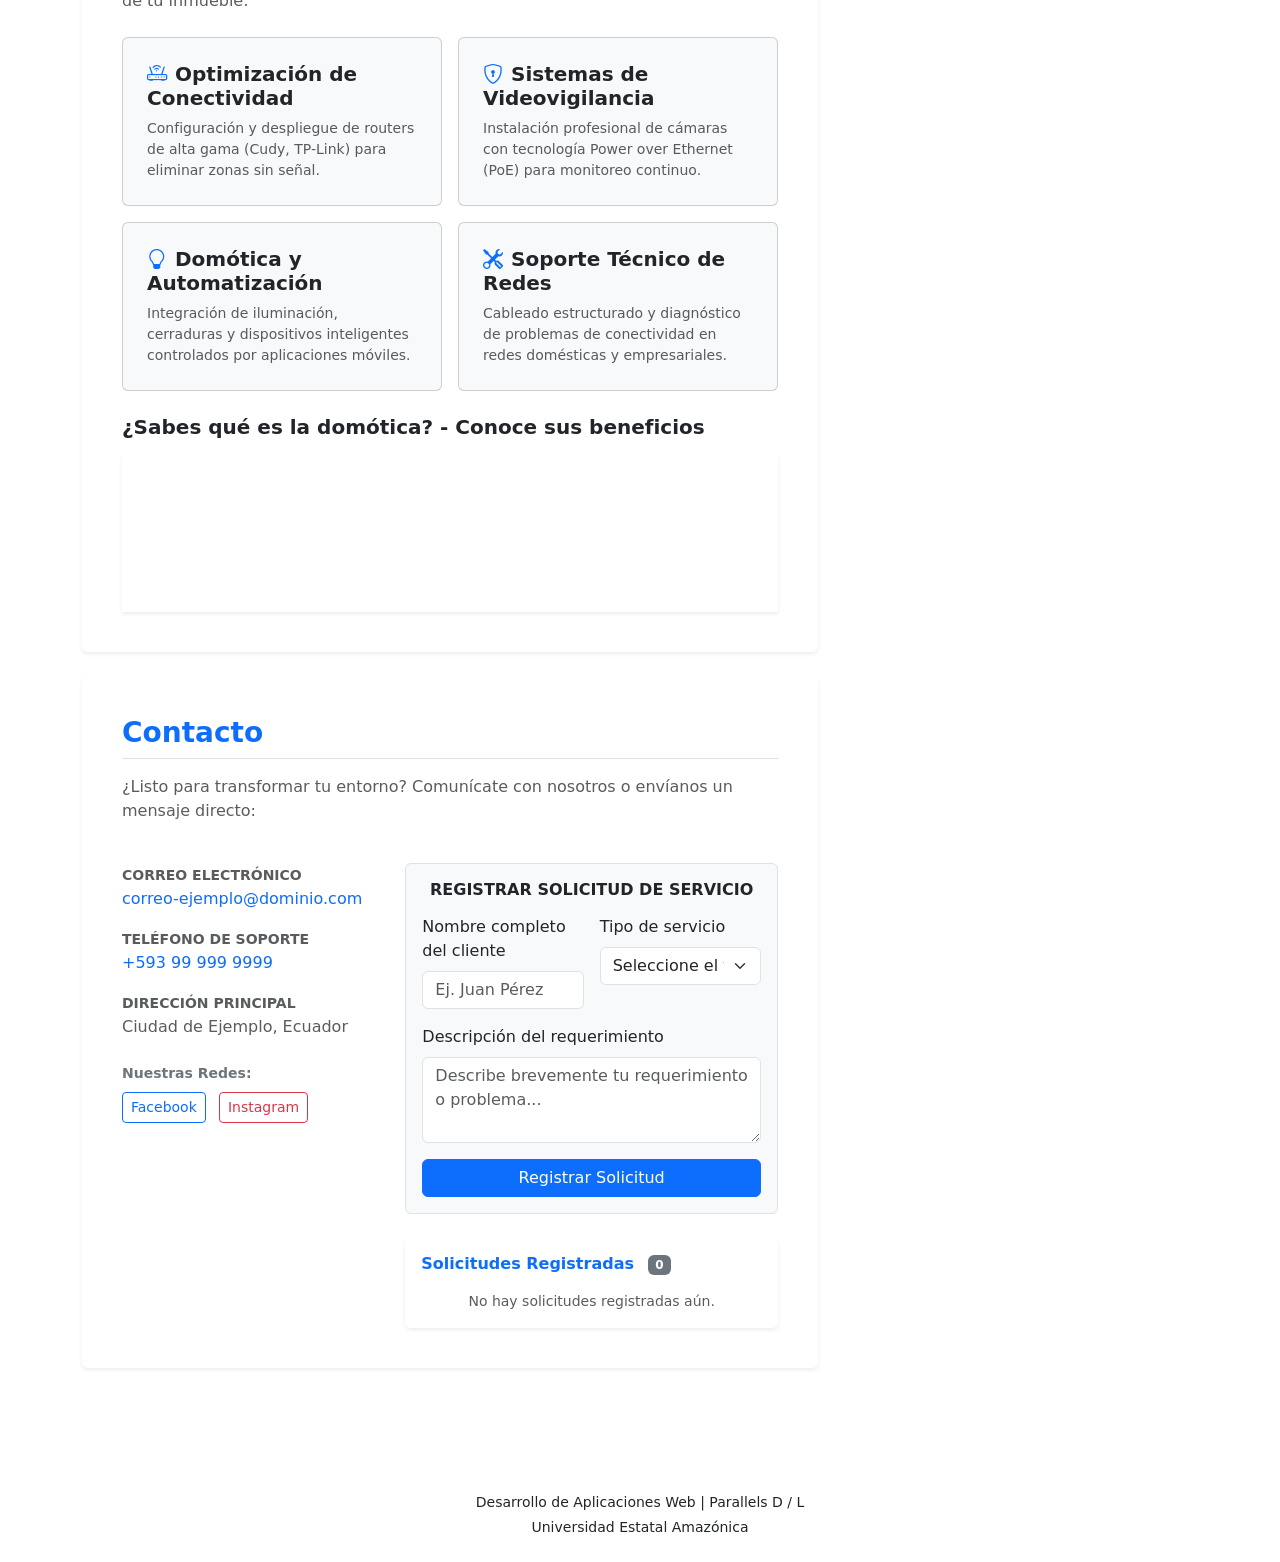
==== commit 5e06c118: "semana 8: royecto Integrador U2 - Avance 8/16: Mejora de interfaces con Bootstrap" ====
--- a/index.html
+++ b/index.html
@@ -4,78 +4,10 @@
     <meta charset="UTF-8">
     <meta name="viewport" content="width=device-width, initial-scale=1.0">
     <title>El Híbrido Ganador - Domótica y Redes</title>
-    
+
     <link href="https://cdn.jsdelivr.net/npm/bootstrap@5.3.3/dist/css/bootstrap.min.css" rel="stylesheet">
     <link rel="stylesheet" href="https://cdn.jsdelivr.net/npm/bootstrap-icons@1.11.3/font/bootstrap-icons.min.css">
-    
-    <style>
-        body {
-            font-family: 'Segoe UI', system-ui, sans-serif;
-            background-color: #f4f6f9;
-            color: #212529;
-        }
-
-        header {
-            background-color: #0f4c81;
-            box-shadow: 0 4px 6px rgba(0,0,0,0.1);
-        }
-
-        .hero {
-            background: linear-gradient(135deg, #0f4c81, #1d2d44);
-            color: white;
-            padding: 50px 20px;
-            border-radius: 15px;
-        }
-
-        .card-servicio {
-            border: none;
-            border-radius: 12px;
-            transition: all 0.3s ease;
-            box-shadow: 0 4px 6px rgba(0,0,0,0.05);
-        }
-
-        .card-servicio:hover {
-            transform: translateY(-4px);
-            box-shadow: 0 8px 15px rgba(15, 48, 81, 0.12);
-        }
-
-        .video-wrapper {
-            position: relative;
-            padding-bottom: 56.25%;
-            height: 0;
-            overflow: hidden;
-            border-radius: 12px;
-        }
-
-        .video-wrapper iframe {
-            position: absolute;
-            top: 0;
-            left: 0;
-            width: 100%;
-            height: 100%;
-        }
-
-        aside {
-            background: #fff;
-            border-left: 4px solid #0f4c81;
-            border-radius: 6px;
-        }
-
-        footer {
-            background-color: #212529;
-            color: #a8aeb4;
-        }
-
-        @media (max-width: 768px) {
-            .hero {
-                padding: 30px 15px;
-            }
-            aside {
-                border-left: none;
-                border-top: 4px solid #0f4c81;
-            }
-        }
-    </style>
+    <link rel="stylesheet" href="style.css">
 </head>
 <body>
 
@@ -112,9 +44,9 @@
 
     <main class="container mb-5">
         <div class="row g-4">
-            
+
             <div class="col-lg-8">
-                
+
                 <section id="inicio" class="card p-4 mb-4 border-0 shadow-sm">
                     <div class="card-body">
                         <h2 class="h3 border-bottom pb-2 text-primary fw-bold mb-3">Inicio</h2>
@@ -136,7 +68,7 @@
                                 El Híbrido Ganador es un proyecto tecnológico e innovador enfocado en transformar los hogares y entornos de trabajo convencionales en espacios inteligentes y altamente conectados. Nacemos con el firme propósito de optimizar la infraestructura de red y seguridad en nuestra comunidad, ofreciendo un servicio técnico especializado de alta calidad. Nos dedicamos a la implementación de sistemas de domótica avanzada, automatización residencial y configuración de redes cableadas e inalámbricas de alto rendimiento utilizando marcas líderes del mercado. Nuestra visión es garantizar que cada cliente disfrute de una conectividad fluida, segura y eficiente, adaptando soluciones a la medida de sus necesidades y asegurando que la tecnología trabaje a su favor en el día a día.
                             </p>
                         </article>
-                        
+
                         <h3 class="h5 fw-bold mb-3">Nuestra Infraestructura</h3>
                         <div class="text-center">
                             <img src="redes.jpg" alt="Instalación de redes y seguridad" class="img-fluid rounded shadow-sm w-100">
@@ -148,7 +80,7 @@
                     <div class="card-body">
                         <h2 class="h3 border-bottom pb-2 text-primary fw-bold mb-3">Servicios o Productos</h2>
                         <p class="text-muted mb-4">Ofrecemos soluciones tecnológicas avanzadas para la conectividad y seguridad de tu inmueble:</p>
-                        
+
                         <div class="row g-3">
                             <div class="col-md-6">
                                 <div class="card h-100 bg-light card-servicio p-2">
@@ -195,7 +127,7 @@
                     <div class="card-body">
                         <h2 class="h3 border-bottom pb-2 text-primary fw-bold mb-3">Contacto</h2>
                         <p class="text-muted">¿Listo para transformar tu entorno? Comunícate con nosotros o envíanos un mensaje directo:</p>
-                        
+
                         <div class="row g-4 mt-2">
                             <div class="col-md-5">
                                 <div class="mb-3">
@@ -216,38 +148,55 @@
                                     <a href="https://www.instagram.com" target="_blank" class="btn btn-sm btn-outline-danger">Instagram</a>
                                 </div>
                             </div>
-                            
+
                             <div class="col-md-7">
                                 <form id="formSolicitudes" class="p-3 bg-light rounded border mb-4" novalidate>
                                     <h4 class="h6 fw-bold text-dark mb-3 text-center text-uppercase">Registrar Solicitud de Servicio</h4>
-                                    
-                                    <div class="mb-3">
-                                        <input type="text" id="nombreCliente" class="form-control" placeholder="Nombre completo del cliente">
-                                        <div class="invalid-feedback">El nombre es obligatorio (mínimo 3 caracteres).</div>
-                                    </div>
-                                    
-                                    <div class="mb-3">
-                                        <select id="tipoServicio" class="form-select">
-                                            <option value="">Seleccione el tipo de servicio...</option>
-                                            <option value="Optimización de Conectividad">Optimización de Conectividad</option>
-                                            <option value="Sistemas de Videovigilancia">Sistemas de Videovigilancia</option>
-                                            <option value="Domótica y Automatización">Domótica y Automatización</option>
-                                            <option value="Soporte Técnico de Redes">Soporte Técnico de Redes</option>
-                                        </select>
-                                        <div class="invalid-feedback">Por favor, selecciona una opción válida.</div>
-                                    </div>
-                                    
-                                    <div class="mb-3">
-                                        <textarea id="descripcionProblema" class="form-control" rows="3" placeholder="Descripción del requerimiento o problema..."></textarea>
-                                        <div class="invalid-feedback">La descripción debe tener al menos 10 caracteres.</div>
-                                    </div>
-                                    
-                                    <button type="submit" class="btn btn-primary w-100">Registrar Solicitud</button>
+
+                                    <!-- Alerta Bootstrap de éxito -->
+                                    <div id="alertaExito" class="alert alert-success alert-dismissible fade show d-none" role="alert">
+                                        <i class="bi bi-check-circle-fill me-2"></i>
+                                        <span id="alertaExitoTexto">¡Solicitud registrada correctamente!</span>
+                                        <button type="button" class="btn-close" data-bs-dismiss="alert" aria-label="Cerrar"></button>
+                                    </div>
+
+                                    <div class="row g-3">
+                                        <div class="col-md-6">
+                                            <label for="nombreCliente" class="form-label">Nombre completo del cliente</label>
+                                            <input type="text" id="nombreCliente" class="form-control" placeholder="Ej. Juan Pérez">
+                                            <div class="invalid-feedback">El nombre es obligatorio (mínimo 5 caracteres).</div>
+                                        </div>
+
+                                        <div class="col-md-6">
+                                            <label for="tipoServicio" class="form-label">Tipo de servicio</label>
+                                            <select id="tipoServicio" class="form-select">
+                                                <option value="">Seleccione el tipo de servicio...</option>
+                                                <option value="Optimización de Conectividad">Optimización de Conectividad</option>
+                                                <option value="Sistemas de Videovigilancia">Sistemas de Videovigilancia</option>
+                                                <option value="Domótica y Automatización">Domótica y Automatización</option>
+                                                <option value="Soporte Técnico de Redes">Soporte Técnico de Redes</option>
+                                            </select>
+                                            <div class="invalid-feedback">Por favor, selecciona una opción válida.</div>
+                                        </div>
+
+                                        <div class="col-12">
+                                            <label for="descripcionProblema" class="form-label">Descripción del requerimiento</label>
+                                            <textarea id="descripcionProblema" class="form-control" rows="3" placeholder="Describe brevemente tu requerimiento o problema..."></textarea>
+                                            <div class="invalid-feedback">La descripción debe tener al menos 10 caracteres.</div>
+                                        </div>
+
+                                        <div class="col-12 d-grid">
+                                            <button type="submit" class="btn btn-primary" id="btnRegistrar">
+                                                <span id="spinnerRegistrar" class="spinner-border spinner-border-sm me-2 d-none" role="status" aria-hidden="true"></span>
+                                                <span id="textoBtnRegistrar">Registrar Solicitud</span>
+                                            </button>
+                                        </div>
+                                    </div>
                                 </form>
 
                                 <div class="card border-0 shadow-sm p-3 bg-white">
                                     <h4 class="h6 fw-bold text-primary mb-3">
-                                        Solicitudes Registradas 
+                                        Solicitudes Registradas
                                         <span id="contadorSolicitudes" class="badge bg-secondary ms-2">0</span>
                                     </h4>
                                     <div id="contenedorLista" class="row g-2">
@@ -267,7 +216,7 @@
                     <p class="text-muted small">08:00 AM - 06:00 PM</p>
                     <p class="mb-1 small"><strong>Sábados:</strong></p>
                     <p class="text-muted small">09:00 AM - 02:00 PM</p>
-                    
+
                     <div class="bg-warning bg-opacity-10 p-3 rounded border border-warning mt-4">
                         <h4 class="h6 fw-bold text-dark mb-2"><i class="bi bi-lightning-fill text-warning me-1"></i>Promoción Especial</h4>
                         <p class="small text-muted mb-0">
@@ -288,6 +237,46 @@
         </div>
     </footer>
 
+    <!-- Modal: Detalle de una solicitud -->
+    <div class="modal fade" id="modalDetalle" tabindex="-1" aria-labelledby="modalDetalleLabel" aria-hidden="true">
+        <div class="modal-dialog">
+            <div class="modal-content">
+                <div class="modal-header bg-primary text-white">
+                    <h5 class="modal-title" id="modalDetalleLabel"><i class="bi bi-info-circle me-2"></i>Detalle de la Solicitud</h5>
+                    <button type="button" class="btn-close btn-close-white" data-bs-dismiss="modal" aria-label="Cerrar"></button>
+                </div>
+                <div class="modal-body">
+                    <p class="mb-2"><strong>Cliente:</strong> <span id="detalleNombre"></span></p>
+                    <p class="mb-2"><strong>Servicio:</strong> <span id="detalleServicio"></span></p>
+                    <p class="mb-2"><strong>Descripción:</strong> <span id="detalleDescripcion"></span></p>
+                    <p class="mb-0"><strong>Fecha de registro:</strong> <span id="detalleFecha"></span></p>
+                </div>
+                <div class="modal-footer">
+                    <button type="button" class="btn btn-secondary" data-bs-dismiss="modal">Cerrar</button>
+                </div>
+            </div>
+        </div>
+    </div>
+
+    <!-- Modal: Confirmar eliminación -->
+    <div class="modal fade" id="modalConfirmarEliminar" tabindex="-1" aria-labelledby="modalConfirmarEliminarLabel" aria-hidden="true">
+        <div class="modal-dialog">
+            <div class="modal-content">
+                <div class="modal-header bg-danger text-white">
+                    <h5 class="modal-title" id="modalConfirmarEliminarLabel"><i class="bi bi-exclamation-triangle-fill me-2"></i>Confirmar eliminación</h5>
+                    <button type="button" class="btn-close btn-close-white" data-bs-dismiss="modal" aria-label="Cerrar"></button>
+                </div>
+                <div class="modal-body">
+                    <p class="mb-0">¿Estás seguro de que deseas eliminar la solicitud de <strong id="nombreAEliminar"></strong>? Esta acción no se puede deshacer.</p>
+                </div>
+                <div class="modal-footer">
+                    <button type="button" class="btn btn-secondary" data-bs-dismiss="modal">Cancelar</button>
+                    <button type="button" class="btn btn-danger" id="btnConfirmarEliminar">Sí, eliminar</button>
+                </div>
+            </div>
+        </div>
+    </div>
+
     <script src="https://cdn.jsdelivr.net/npm/bootstrap@5.3.3/dist/js/bootstrap.bundle.min.js"></script>
     <script src="script.js"></script>
 </body>
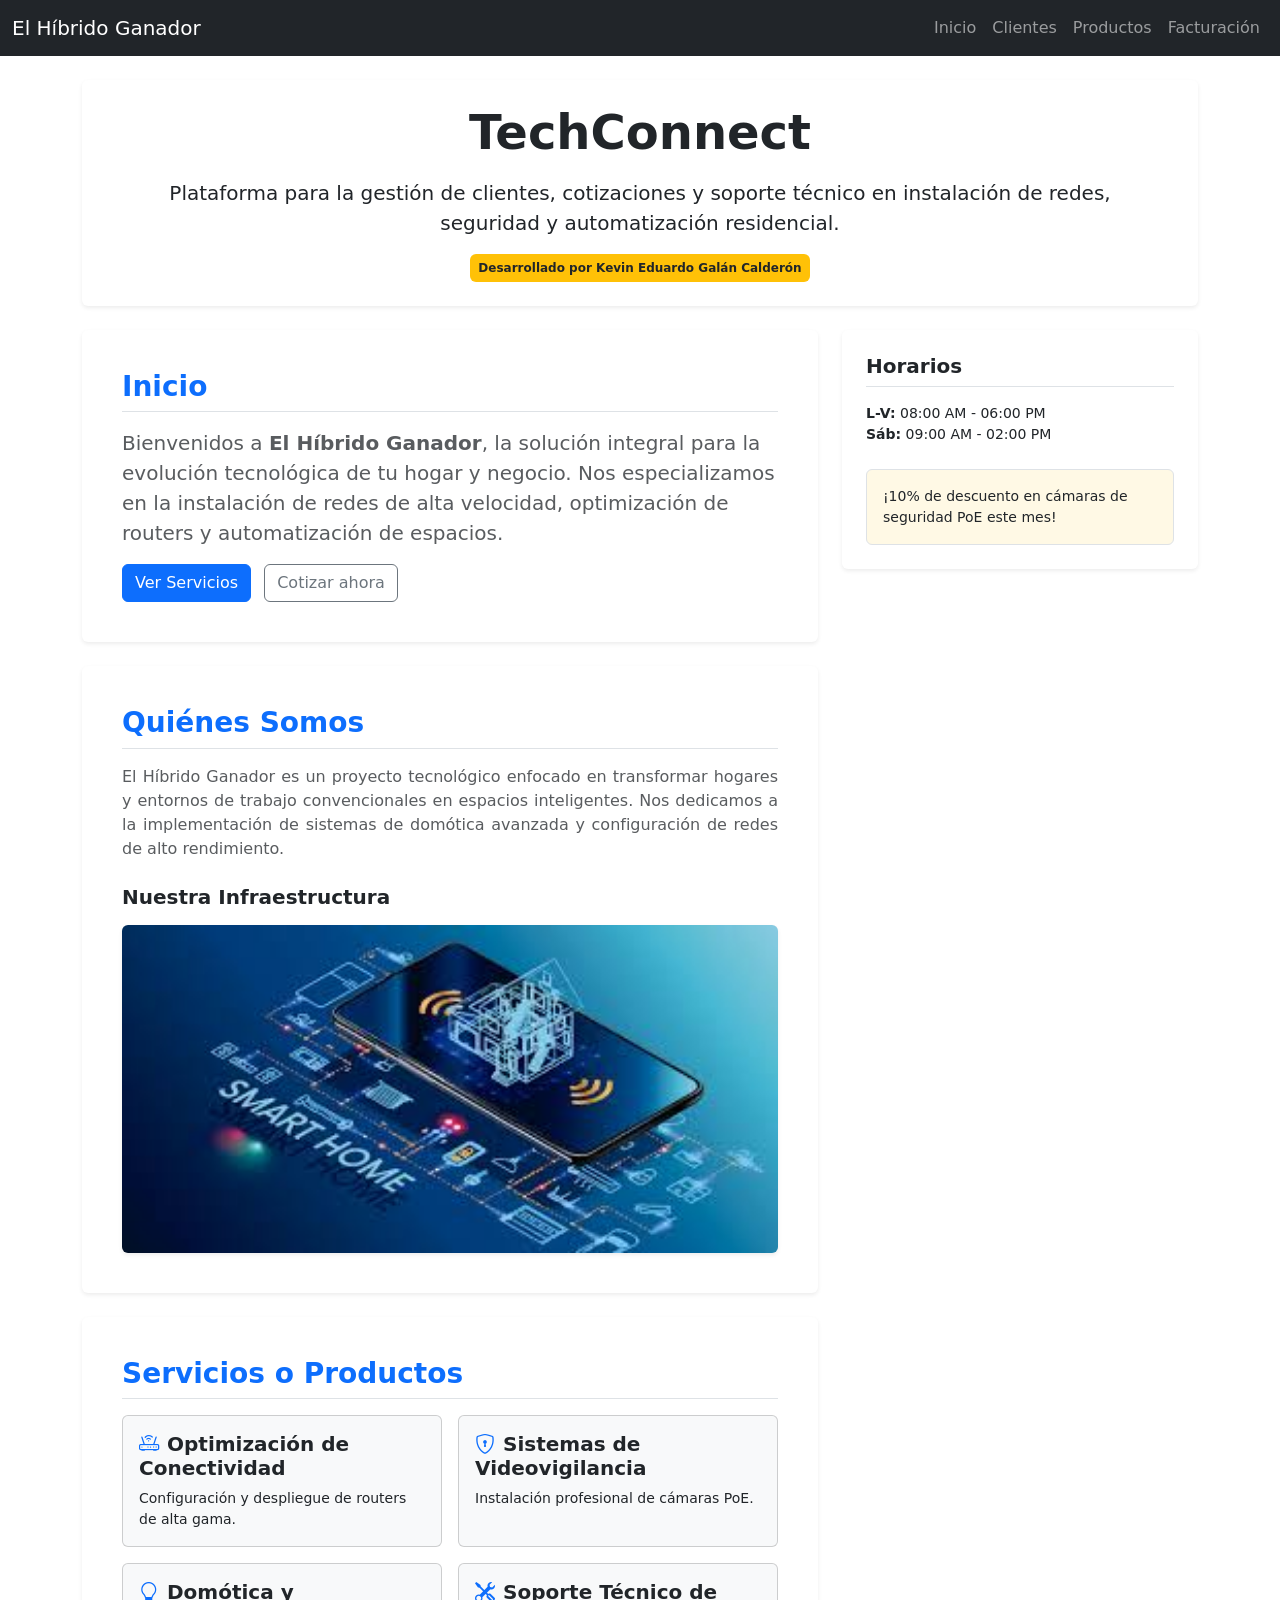
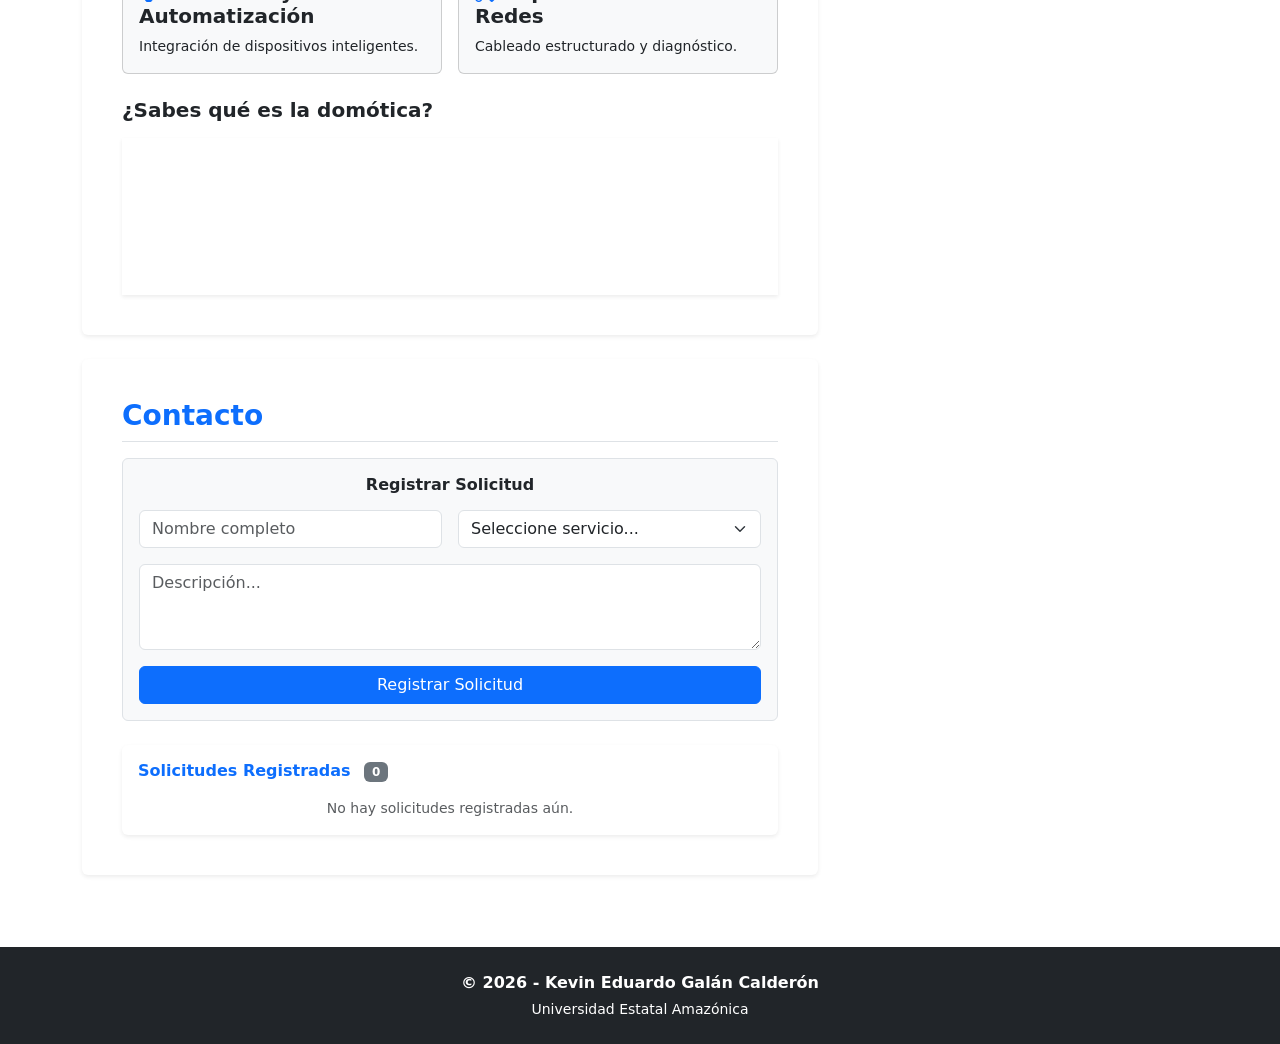
==== commit e5906ae3: "Corregir nombre a index.html" ====
--- a/index.html
+++ b/index.html
@@ -5,35 +5,36 @@
     <meta name="viewport" content="width=device-width, initial-scale=1.0">
     <title>El Híbrido Ganador - Domótica y Redes</title>
 
+    <!-- Bootstrap CSS -->
     <link href="https://cdn.jsdelivr.net/npm/bootstrap@5.3.3/dist/css/bootstrap.min.css" rel="stylesheet">
     <link rel="stylesheet" href="https://cdn.jsdelivr.net/npm/bootstrap-icons@1.11.3/font/bootstrap-icons.min.css">
-    <link rel="stylesheet" href="style.css">
+    <link rel="stylesheet" href="static/css/style.css">
 </head>
 <body>
 
+    <!-- Menú de navegación principal -->
     <header class="sticky-top">
-        <nav class="navbar navbar-expand-lg navbar-dark bg-dark container">
+        <nav class="navbar navbar-expand-lg navbar-dark bg-dark">
             <div class="container-fluid">
-                <a class="navbar-brand fw-bold text-uppercase" href="#">
-                    <i class="bi bi-cpu text-warning me-2"></i>El Híbrido Ganador
-                </a>
-                <button class="navbar-toggler" type="button" data-bs-toggle="collapse" data-bs-target="#menuNavegacion">
+                <a class="navbar-brand" href="index.html">El Híbrido Ganador</a>
+                <button class="navbar-toggler" type="button" data-bs-toggle="collapse" data-bs-target="#navbarNav" aria-controls="navbarNav" aria-expanded="false" aria-label="Toggle navigation">
                     <span class="navbar-toggler-icon"></span>
                 </button>
-                <div class="collapse navbar-collapse" id="menuNavegacion">
+                <div class="collapse navbar-collapse" id="navbarNav">
                     <ul class="navbar-nav ms-auto">
-                        <li class="nav-item"><a class="nav-link active" href="#inicio">Inicio</a></li>
-                        <li class="nav-item"><a class="nav-link" href="#quienes-somos">Quiénes Somos</a></li>
-                        <li class="nav-item"><a class="nav-link" href="#servicios">Servicios</a></li>
-                        <li class="nav-item"><a class="nav-link" href="#contacto">Contacto</a></li>
+                        <li class="nav-item"><a class="nav-link" href="index.html">Inicio</a></li>
+                        <li class="nav-item"><a class="nav-link" href="#">Clientes</a></li>
+                        <li class="nav-item"><a class="nav-link" href="#">Productos</a></li>
+                        <li class="nav-item"><a class="nav-link" href="#">Facturación</a></li>
                     </ul>
                 </div>
             </div>
         </nav>
     </header>
 
+    <!-- Contenido -->
     <div class="container my-4 text-center">
-        <div class="hero shadow-sm">
+        <div class="hero shadow-sm p-4 bg-white rounded">
             <h1 class="display-5 fw-bold mb-3">TechConnect</h1>
             <p class="lead px-3">
                 Plataforma para la gestión de clientes, cotizaciones y soporte técnico en instalación de redes, seguridad y automatización residencial.
@@ -44,14 +45,13 @@
 
     <main class="container mb-5">
         <div class="row g-4">
-
             <div class="col-lg-8">
-
+                <!-- Inicio -->
                 <section id="inicio" class="card p-4 mb-4 border-0 shadow-sm">
                     <div class="card-body">
                         <h2 class="h3 border-bottom pb-2 text-primary fw-bold mb-3">Inicio</h2>
                         <p class="card-text fs-5 text-muted">
-                            Bienvenidos a <strong>El Híbrido Ganador</strong>, la solución integral para la evolución tecnológica de tu hogar y negocio. Nos especializamos en la instalación de redes de alta velocidad, optimización de routers y automatización de espacios para brindarte el máximo confort y la seguridad que te mereces.
+                            Bienvenidos a <strong>El Híbrido Ganador</strong>, la solución integral para la evolución tecnológica de tu hogar y negocio. Nos especializamos en la instalación de redes de alta velocidad, optimización de routers y automatización de espacios.
                         </p>
                         <div class="mt-3">
                             <a href="#servicios" class="btn btn-primary me-2">Ver Servicios</a>
@@ -60,182 +60,94 @@
                     </div>
                 </section>
 
+                <!-- Quiénes Somos -->
                 <section id="quienes-somos" class="card p-4 mb-4 border-0 shadow-sm">
                     <div class="card-body">
                         <h2 class="h3 border-bottom pb-2 text-primary fw-bold mb-3">Quiénes Somos</h2>
                         <article class="mb-4">
                             <p class="text-muted" style="text-align: justify;">
-                                El Híbrido Ganador es un proyecto tecnológico e innovador enfocado en transformar los hogares y entornos de trabajo convencionales en espacios inteligentes y altamente conectados. Nacemos con el firme propósito de optimizar la infraestructura de red y seguridad en nuestra comunidad, ofreciendo un servicio técnico especializado de alta calidad. Nos dedicamos a la implementación de sistemas de domótica avanzada, automatización residencial y configuración de redes cableadas e inalámbricas de alto rendimiento utilizando marcas líderes del mercado. Nuestra visión es garantizar que cada cliente disfrute de una conectividad fluida, segura y eficiente, adaptando soluciones a la medida de sus necesidades y asegurando que la tecnología trabaje a su favor en el día a día.
+                                El Híbrido Ganador es un proyecto tecnológico enfocado en transformar hogares y entornos de trabajo convencionales en espacios inteligentes. Nos dedicamos a la implementación de sistemas de domótica avanzada y configuración de redes de alto rendimiento.
                             </p>
                         </article>
-
                         <h3 class="h5 fw-bold mb-3">Nuestra Infraestructura</h3>
                         <div class="text-center">
-                            <img src="redes.jpg" alt="Instalación de redes y seguridad" class="img-fluid rounded shadow-sm w-100">
-                        </div>
-                    </div>
-                </section>
-
+                            <img src="static/img/redes.jpg" alt="Instalación de redes y seguridad" class="img-fluid rounded shadow-sm w-100">
+                        </div>
+                    </div>
+                </section>
+
+                <!-- Servicios -->
                 <section id="servicios" class="card p-4 mb-4 border-0 shadow-sm">
                     <div class="card-body">
                         <h2 class="h3 border-bottom pb-2 text-primary fw-bold mb-3">Servicios o Productos</h2>
-                        <p class="text-muted mb-4">Ofrecemos soluciones tecnológicas avanzadas para la conectividad y seguridad de tu inmueble:</p>
-
                         <div class="row g-3">
-                            <div class="col-md-6">
-                                <div class="card h-100 bg-light card-servicio p-2">
-                                    <div class="card-body">
-                                        <h5 class="card-title fw-bold text-dark"><i class="bi bi-router me-2 text-primary"></i>Optimización de Conectividad</h5>
-                                        <p class="card-text text-muted small">Configuración y despliegue de routers de alta gama (Cudy, TP-Link) para eliminar zonas sin señal.</p>
-                                    </div>
+                            <div class="col-md-6"><div class="card h-100 bg-light p-3"><h5 class="card-title fw-bold text-dark"><i class="bi bi-router me-2 text-primary"></i>Optimización de Conectividad</h5><p class="card-text small">Configuración y despliegue de routers de alta gama.</p></div></div>
+                            <div class="col-md-6"><div class="card h-100 bg-light p-3"><h5 class="card-title fw-bold text-dark"><i class="bi bi-shield-lock me-2 text-primary"></i>Sistemas de Videovigilancia</h5><p class="card-text small">Instalación profesional de cámaras PoE.</p></div></div>
+                            <div class="col-md-6"><div class="card h-100 bg-light p-3"><h5 class="card-title fw-bold text-dark"><i class="bi bi-lightbulb me-2 text-primary"></i>Domótica y Automatización</h5><p class="card-text small">Integración de dispositivos inteligentes.</p></div></div>
+                            <div class="col-md-6"><div class="card h-100 bg-light p-3"><h5 class="card-title fw-bold text-dark"><i class="bi bi-tools me-2 text-primary"></i>Soporte Técnico de Redes</h5><p class="card-text small">Cableado estructurado y diagnóstico.</p></div></div>
+                        </div>
+                        <h3 class="h5 fw-bold mt-4 mb-3">¿Sabes qué es la domótica?</h3>
+                        <div class="video-wrapper shadow-sm">
+                            <iframe src="https://www.youtube.com/embed/5SGyidsfNmI" title="¿Sabes qué es la domótica?" allowfullscreen></iframe>
+                        </div>
+                    </div>
+                </section>
+
+                <!-- Contacto -->
+                <section id="contacto" class="card p-4 mb-4 border-0 shadow-sm">
+                    <div class="card-body">
+                        <h2 class="h3 border-bottom pb-2 text-primary fw-bold mb-3">Contacto</h2>
+                        <form id="formSolicitudes" class="p-3 bg-light rounded border mb-4" novalidate>
+                            <h4 class="h6 fw-bold text-dark mb-3 text-center">Registrar Solicitud</h4>
+                            <div id="alertaExito" class="alert alert-success d-none" role="alert">
+                                <span id="alertaExitoTexto">¡Solicitud registrada correctamente!</span>
+                            </div>
+                            <div class="row g-3">
+                                <div class="col-md-6"><input type="text" id="nombreCliente" class="form-control" placeholder="Nombre completo"></div>
+                                <div class="col-md-6">
+                                    <select id="tipoServicio" class="form-select">
+                                        <option value="">Seleccione servicio...</option>
+                                        <option>Optimización de Conectividad</option>
+                                        <option>Sistemas de Videovigilancia</option>
+                                        <option>Domótica y Automatización</option>
+                                        <option>Soporte Técnico</option>
+                                    </select>
+                                </div>
+                                <div class="col-12"><textarea id="descripcionProblema" class="form-control" rows="3" placeholder="Descripción..."></textarea></div>
+                                <div class="col-12 d-grid">
+                                    <button type="submit" class="btn btn-primary" id="btnRegistrar">
+                                        <span id="spinnerRegistrar" class="spinner-border spinner-border-sm me-2 d-none" role="status" aria-hidden="true"></span>
+                                        <span id="textoBtnRegistrar">Registrar Solicitud</span>
+                                    </button>
                                 </div>
                             </div>
-                            <div class="col-md-6">
-                                <div class="card h-100 bg-light card-servicio p-2">
-                                    <div class="card-body">
-                                        <h5 class="card-title fw-bold text-dark"><i class="bi bi-shield-lock me-2 text-primary"></i>Sistemas de Videovigilancia</h5>
-                                        <p class="card-text text-muted small">Instalación profesional de cámaras con tecnología Power over Ethernet (PoE) para monitoreo continuo.</p>
-                                    </div>
-                                </div>
+                        </form>
+
+                        <div class="card border-0 shadow-sm p-3 bg-white">
+                            <h4 class="h6 fw-bold text-primary mb-3">
+                                Solicitudes Registradas
+                                <span id="contadorSolicitudes" class="badge bg-secondary ms-2">0</span>
+                            </h4>
+                            <div id="contenedorLista" class="row g-2">
+                                <p id="mensajeVacio" class="text-muted small text-center mb-0">No hay solicitudes registradas aún.</p>
                             </div>
-                            <div class="col-md-6">
-                                <div class="card h-100 bg-light card-servicio p-2">
-                                    <div class="card-body">
-                                        <h5 class="card-title fw-bold text-dark"><i class="bi bi-lightbulb me-2 text-primary"></i>Domótica y Automatización</h5>
-                                        <p class="card-text text-muted small">Integración de iluminación, cerraduras y dispositivos inteligentes controlados por aplicaciones móviles.</p>
-                                    </div>
-                                </div>
-                            </div>
-                            <div class="col-md-6">
-                                <div class="card h-100 bg-light card-servicio p-2">
-                                    <div class="card-body">
-                                        <h5 class="card-title fw-bold text-dark"><i class="bi bi-tools me-2 text-primary"></i>Soporte Técnico de Redes</h5>
-                                        <p class="card-text text-muted small">Cableado estructurado y diagnóstico de problemas de conectividad en redes domésticas y empresariales.</p>
-                                    </div>
-                                </div>
-                            </div>
-                        </div>
-
-                        <h3 class="h5 fw-bold mt-4 mb-3">¿Sabes qué es la domótica? - Conoce sus beneficios</h3>
-                        <div class="video-wrapper shadow-sm">
-                            <iframe src="https://www.youtube.com/embed/5SGyidsfNmI" title="¿Sabes qué es la domótica?" allowfullscreen></iframe>
-                        </div>
-                    </div>
-                </section>
-
-                <section id="contacto" class="card p-4 mb-4 border-0 shadow-sm">
-                    <div class="card-body">
-                        <h2 class="h3 border-bottom pb-2 text-primary fw-bold mb-3">Contacto</h2>
-                        <p class="text-muted">¿Listo para transformar tu entorno? Comunícate con nosotros o envíanos un mensaje directo:</p>
-
-                        <div class="row g-4 mt-2">
-                            <div class="col-md-5">
-                                <div class="mb-3">
-                                    <span class="text-uppercase text-muted small fw-bold">Correo Electrónico</span>
-                                    <p><a href="mailto:correo-ejemplo@dominio.com" class="text-decoration-none">correo-ejemplo@dominio.com</a></p>
-                                </div>
-                                <div class="mb-3">
-                                    <span class="text-uppercase text-muted small fw-bold">Teléfono de Soporte</span>
-                                    <p><a href="tel:+593999999999" class="text-decoration-none">+593 99 999 9999</a></p>
-                                </div>
-                                <div class="mb-3">
-                                    <span class="text-uppercase text-muted small fw-bold">Dirección Principal</span>
-                                    <p class="text-muted">Ciudad de Ejemplo, Ecuador</p>
-                                </div>
-                                <div class="mt-4">
-                                    <p class="small fw-bold text-secondary mb-2">Nuestras Redes:</p>
-                                    <a href="https://www.facebook.com" target="_blank" class="btn btn-sm btn-outline-primary me-2">Facebook</a>
-                                    <a href="https://www.instagram.com" target="_blank" class="btn btn-sm btn-outline-danger">Instagram</a>
-                                </div>
-                            </div>
-
-                            <div class="col-md-7">
-                                <form id="formSolicitudes" class="p-3 bg-light rounded border mb-4" novalidate>
-                                    <h4 class="h6 fw-bold text-dark mb-3 text-center text-uppercase">Registrar Solicitud de Servicio</h4>
-
-                                    <!-- Alerta Bootstrap de éxito -->
-                                    <div id="alertaExito" class="alert alert-success alert-dismissible fade show d-none" role="alert">
-                                        <i class="bi bi-check-circle-fill me-2"></i>
-                                        <span id="alertaExitoTexto">¡Solicitud registrada correctamente!</span>
-                                        <button type="button" class="btn-close" data-bs-dismiss="alert" aria-label="Cerrar"></button>
-                                    </div>
-
-                                    <div class="row g-3">
-                                        <div class="col-md-6">
-                                            <label for="nombreCliente" class="form-label">Nombre completo del cliente</label>
-                                            <input type="text" id="nombreCliente" class="form-control" placeholder="Ej. Juan Pérez">
-                                            <div class="invalid-feedback">El nombre es obligatorio (mínimo 5 caracteres).</div>
-                                        </div>
-
-                                        <div class="col-md-6">
-                                            <label for="tipoServicio" class="form-label">Tipo de servicio</label>
-                                            <select id="tipoServicio" class="form-select">
-                                                <option value="">Seleccione el tipo de servicio...</option>
-                                                <option value="Optimización de Conectividad">Optimización de Conectividad</option>
-                                                <option value="Sistemas de Videovigilancia">Sistemas de Videovigilancia</option>
-                                                <option value="Domótica y Automatización">Domótica y Automatización</option>
-                                                <option value="Soporte Técnico de Redes">Soporte Técnico de Redes</option>
-                                            </select>
-                                            <div class="invalid-feedback">Por favor, selecciona una opción válida.</div>
-                                        </div>
-
-                                        <div class="col-12">
-                                            <label for="descripcionProblema" class="form-label">Descripción del requerimiento</label>
-                                            <textarea id="descripcionProblema" class="form-control" rows="3" placeholder="Describe brevemente tu requerimiento o problema..."></textarea>
-                                            <div class="invalid-feedback">La descripción debe tener al menos 10 caracteres.</div>
-                                        </div>
-
-                                        <div class="col-12 d-grid">
-                                            <button type="submit" class="btn btn-primary" id="btnRegistrar">
-                                                <span id="spinnerRegistrar" class="spinner-border spinner-border-sm me-2 d-none" role="status" aria-hidden="true"></span>
-                                                <span id="textoBtnRegistrar">Registrar Solicitud</span>
-                                            </button>
-                                        </div>
-                                    </div>
-                                </form>
-
-                                <div class="card border-0 shadow-sm p-3 bg-white">
-                                    <h4 class="h6 fw-bold text-primary mb-3">
-                                        Solicitudes Registradas
-                                        <span id="contadorSolicitudes" class="badge bg-secondary ms-2">0</span>
-                                    </h4>
-                                    <div id="contenedorLista" class="row g-2">
-                                        <p id="mensajeVacio" class="text-muted small text-center mb-0">No hay solicitudes registradas aún.</p>
-                                    </div>
-                                </div>
-                            </div>
-                        </div>
-                    </div>
-                </section>
-            </div>
-
+                        </div>
+                    </div>
+                </section>
+            </div>
+
+            <!-- Sidebar -->
             <div class="col-lg-4">
-                <aside class="p-4 mb-4 border-0 shadow-sm sticky-lg-top" style="top: 85px;">
-                    <h3 class="h5 fw-bold text-dark border-bottom pb-2 mb-3">Horarios de Atención</h3>
-                    <p class="mb-1 small"><strong>Lunes a Viernes:</strong></p>
-                    <p class="text-muted small">08:00 AM - 06:00 PM</p>
-                    <p class="mb-1 small"><strong>Sábados:</strong></p>
-                    <p class="text-muted small">09:00 AM - 02:00 PM</p>
-
-                    <div class="bg-warning bg-opacity-10 p-3 rounded border border-warning mt-4">
-                        <h4 class="h6 fw-bold text-dark mb-2"><i class="bi bi-lightning-fill text-warning me-1"></i>Promoción Especial</h4>
-                        <p class="small text-muted mb-0">
-                            ¡Obtén un 10% de descuento en la configuración de tus cámaras de seguridad PoE durante todo este mes!
-                        </p>
+                <aside class="p-4 mb-4 border-0 shadow-sm bg-white rounded sticky-lg-top" style="top: 85px;">
+                    <h3 class="h5 fw-bold border-bottom pb-2 mb-3">Horarios</h3>
+                    <p class="small"><strong>L-V:</strong> 08:00 AM - 06:00 PM<br><strong>Sáb:</strong> 09:00 AM - 02:00 PM</p>
+                    <div class="bg-warning bg-opacity-10 p-3 rounded border mt-4">
+                        <p class="small mb-0">¡10% de descuento en cámaras de seguridad PoE este mes!</p>
                     </div>
                 </aside>
             </div>
-
         </div>
     </main>
-
-    <footer class="text-center py-4">
-        <div class="container">
-            <p class="mb-1 fw-bold text-white">&copy; 2026 - Kevin Eduardo Galán Calderón</p>
-            <p class="mb-1 small">Desarrollo de Aplicaciones Web | Parallels D / L</p>
-            <p class="mb-0 small">Universidad Estatal Amazónica</p>
-        </div>
-    </footer>
 
     <!-- Modal: Detalle de una solicitud -->
     <div class="modal fade" id="modalDetalle" tabindex="-1" aria-labelledby="modalDetalleLabel" aria-hidden="true">
@@ -277,7 +189,13 @@
         </div>
     </div>
 
+    <footer class="text-center py-4 bg-dark text-white mt-5">
+        <p class="mb-1 fw-bold">&copy; 2026 - Kevin Eduardo Galán Calderón</p>
+        <p class="mb-0 small">Universidad Estatal Amazónica</p>
+    </footer>
+
+    <!-- Bootstrap JS -->
     <script src="https://cdn.jsdelivr.net/npm/bootstrap@5.3.3/dist/js/bootstrap.bundle.min.js"></script>
-    <script src="script.js"></script>
+    <script src="static/js/script.js"></script>
 </body>
 </html>
